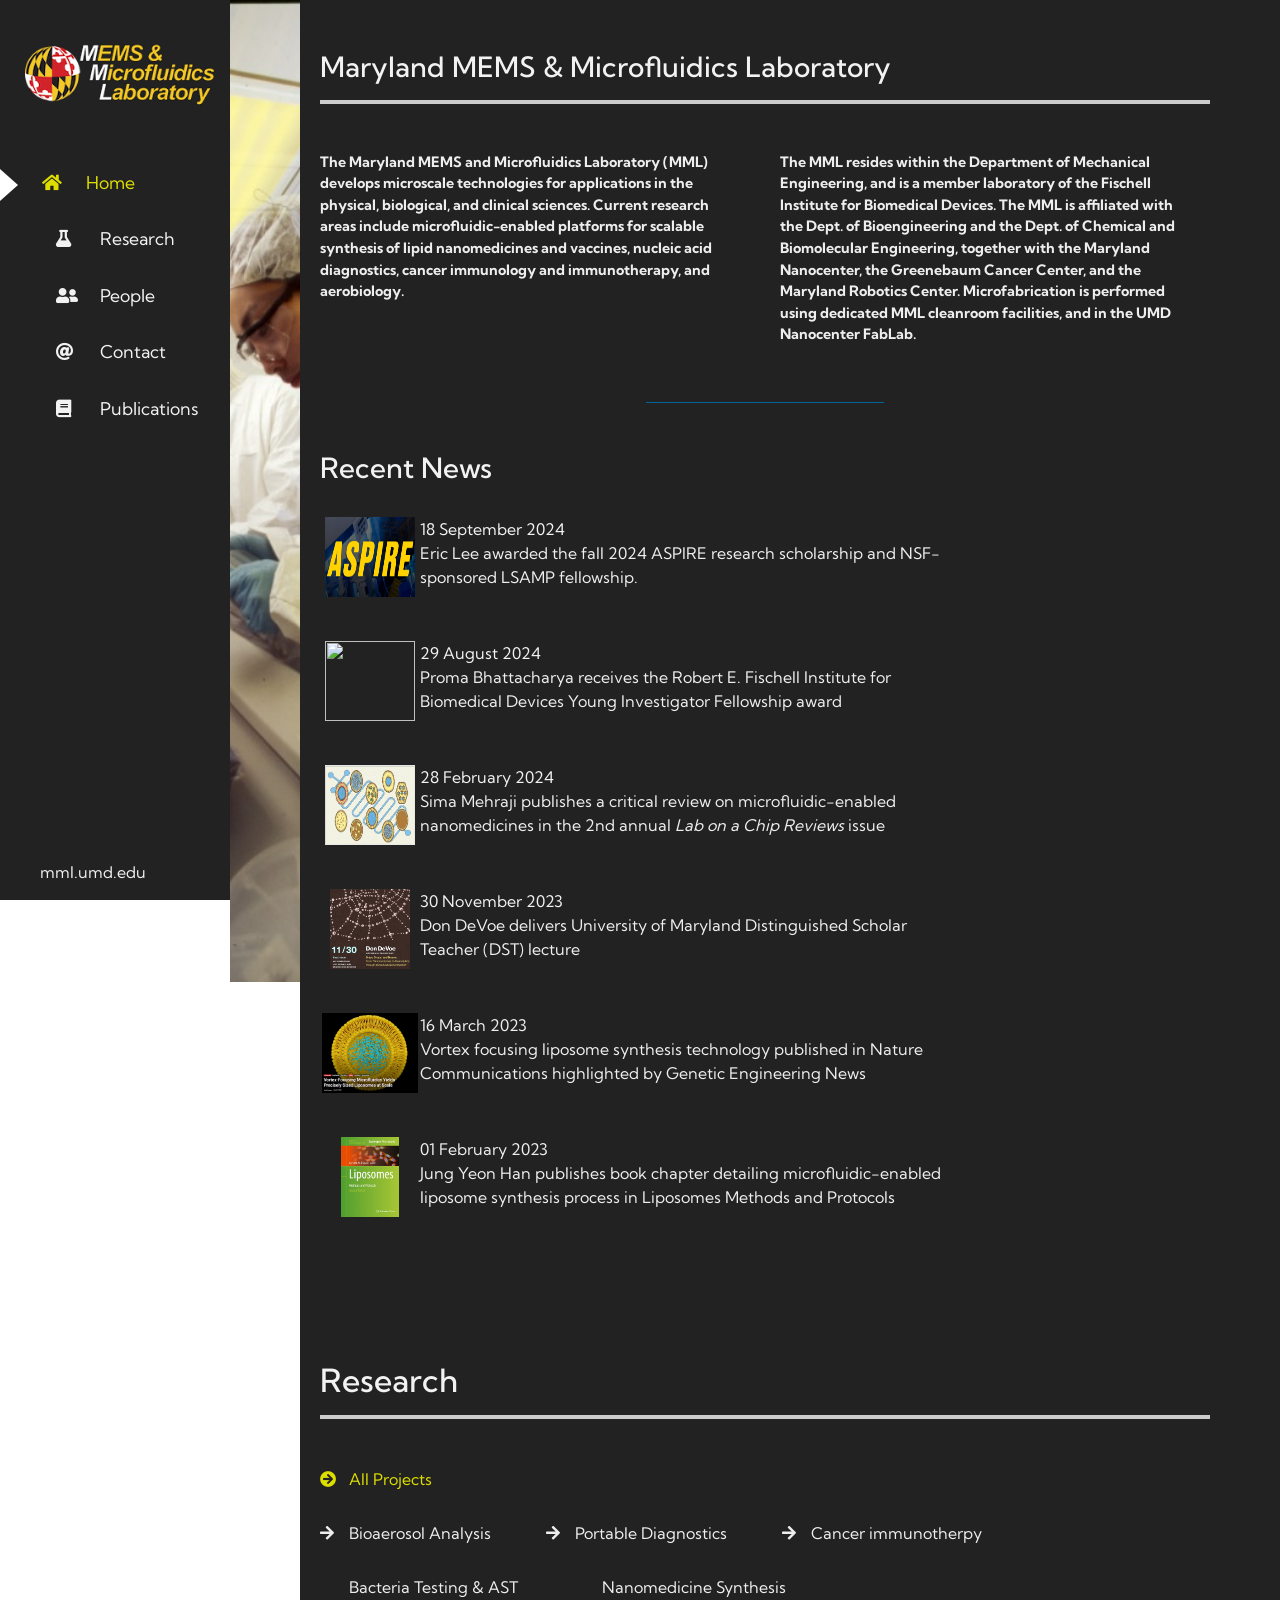
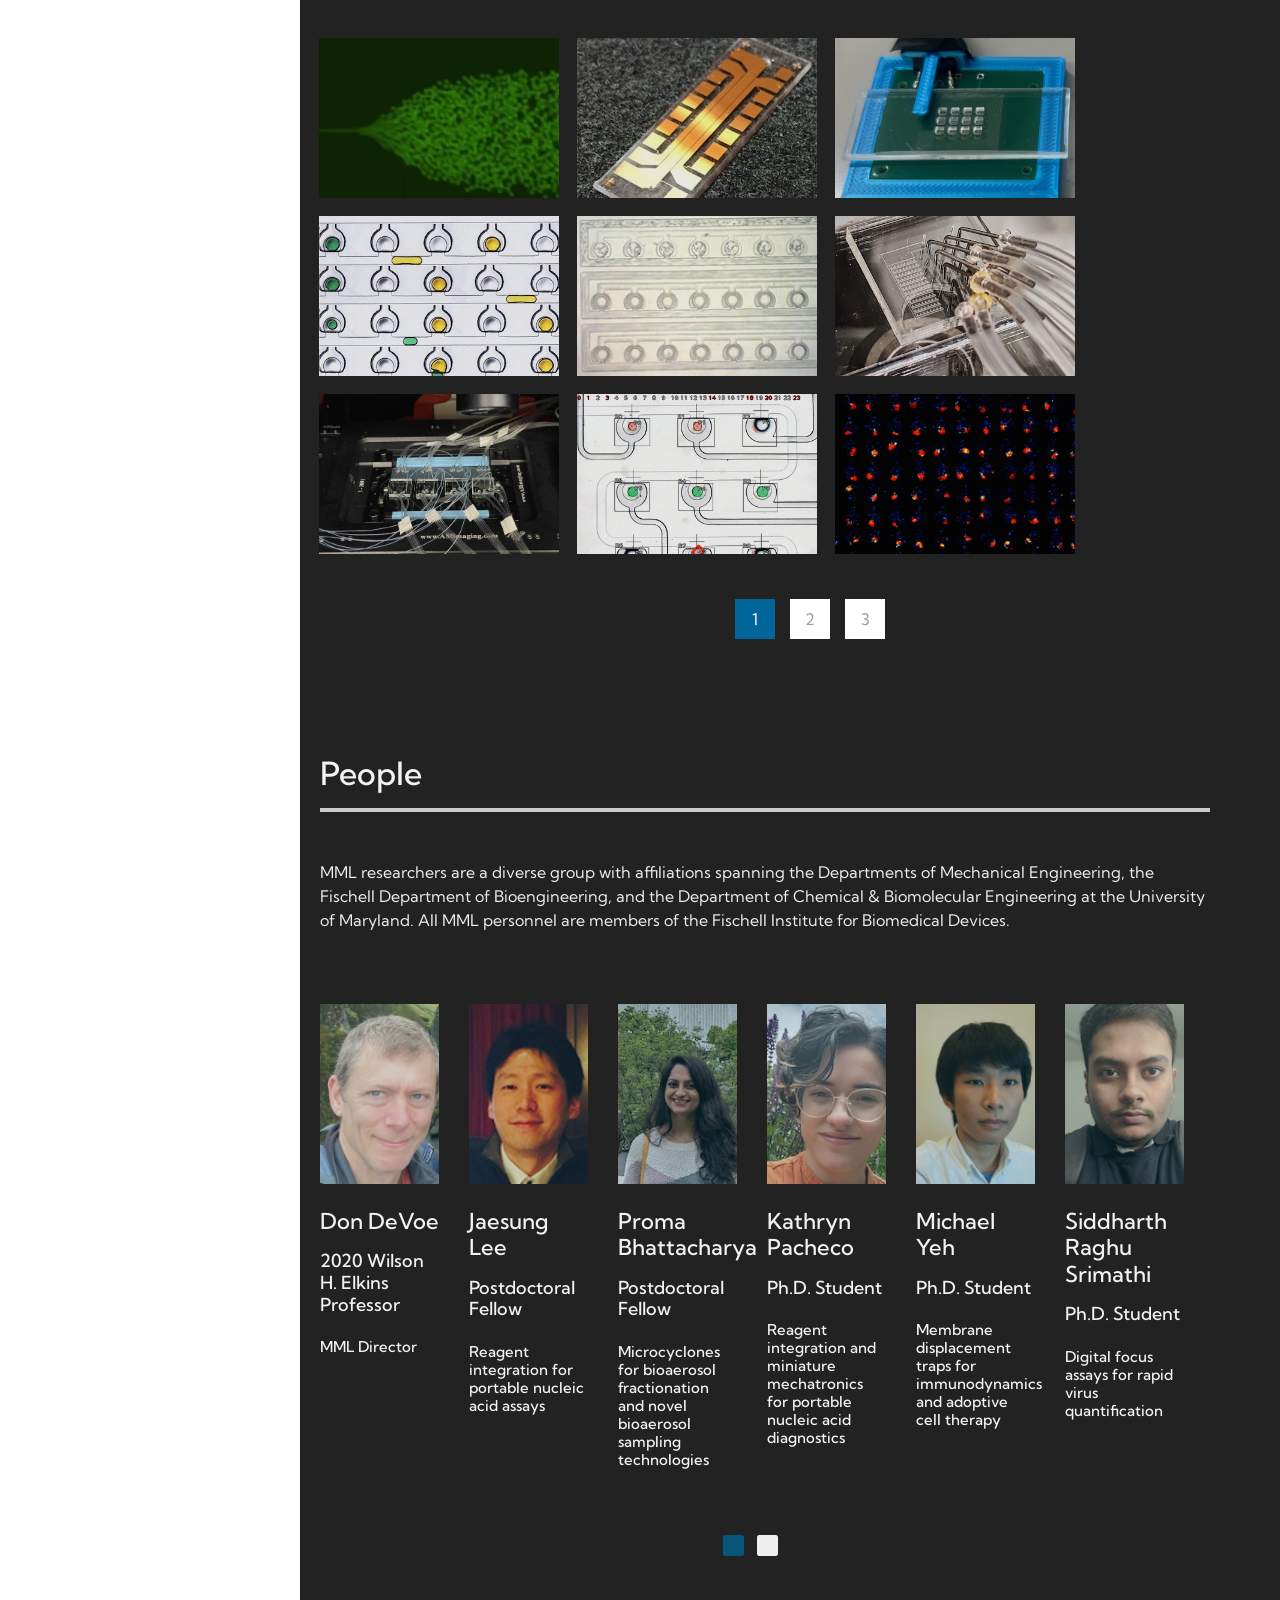
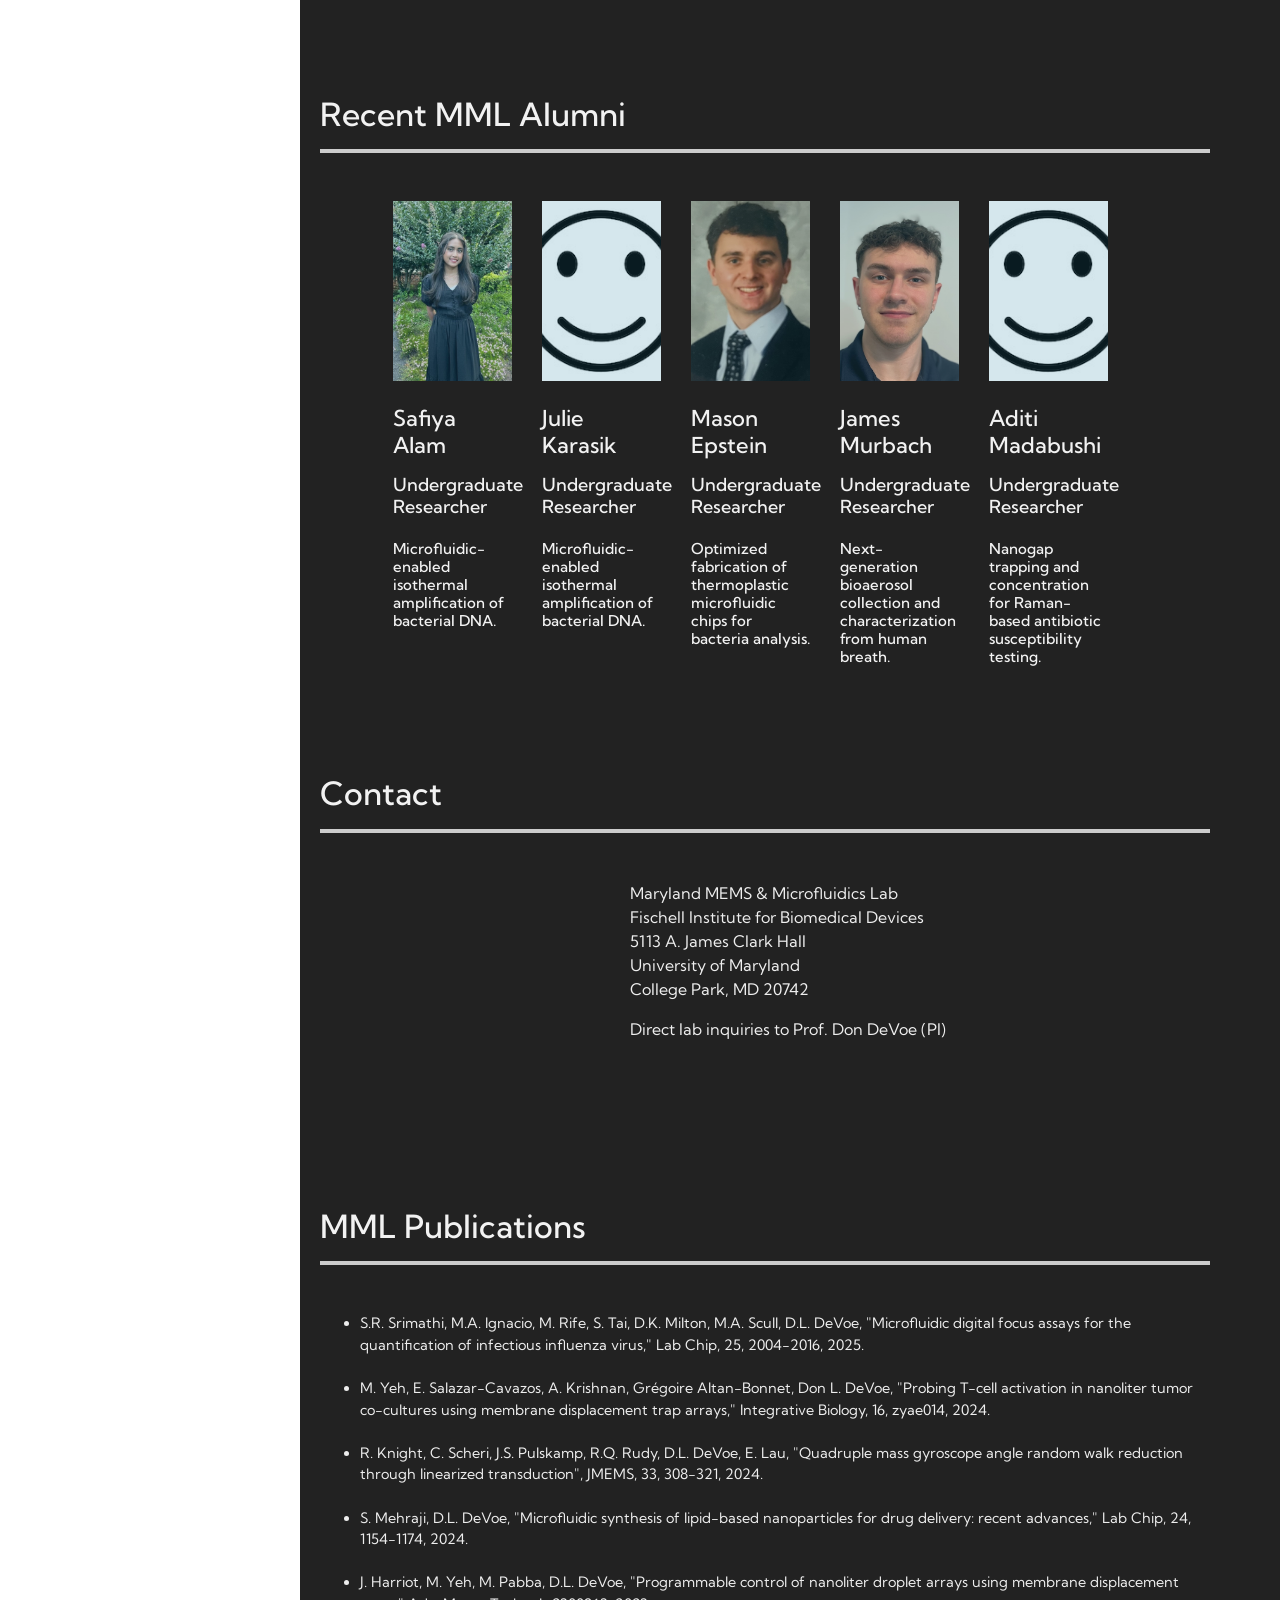
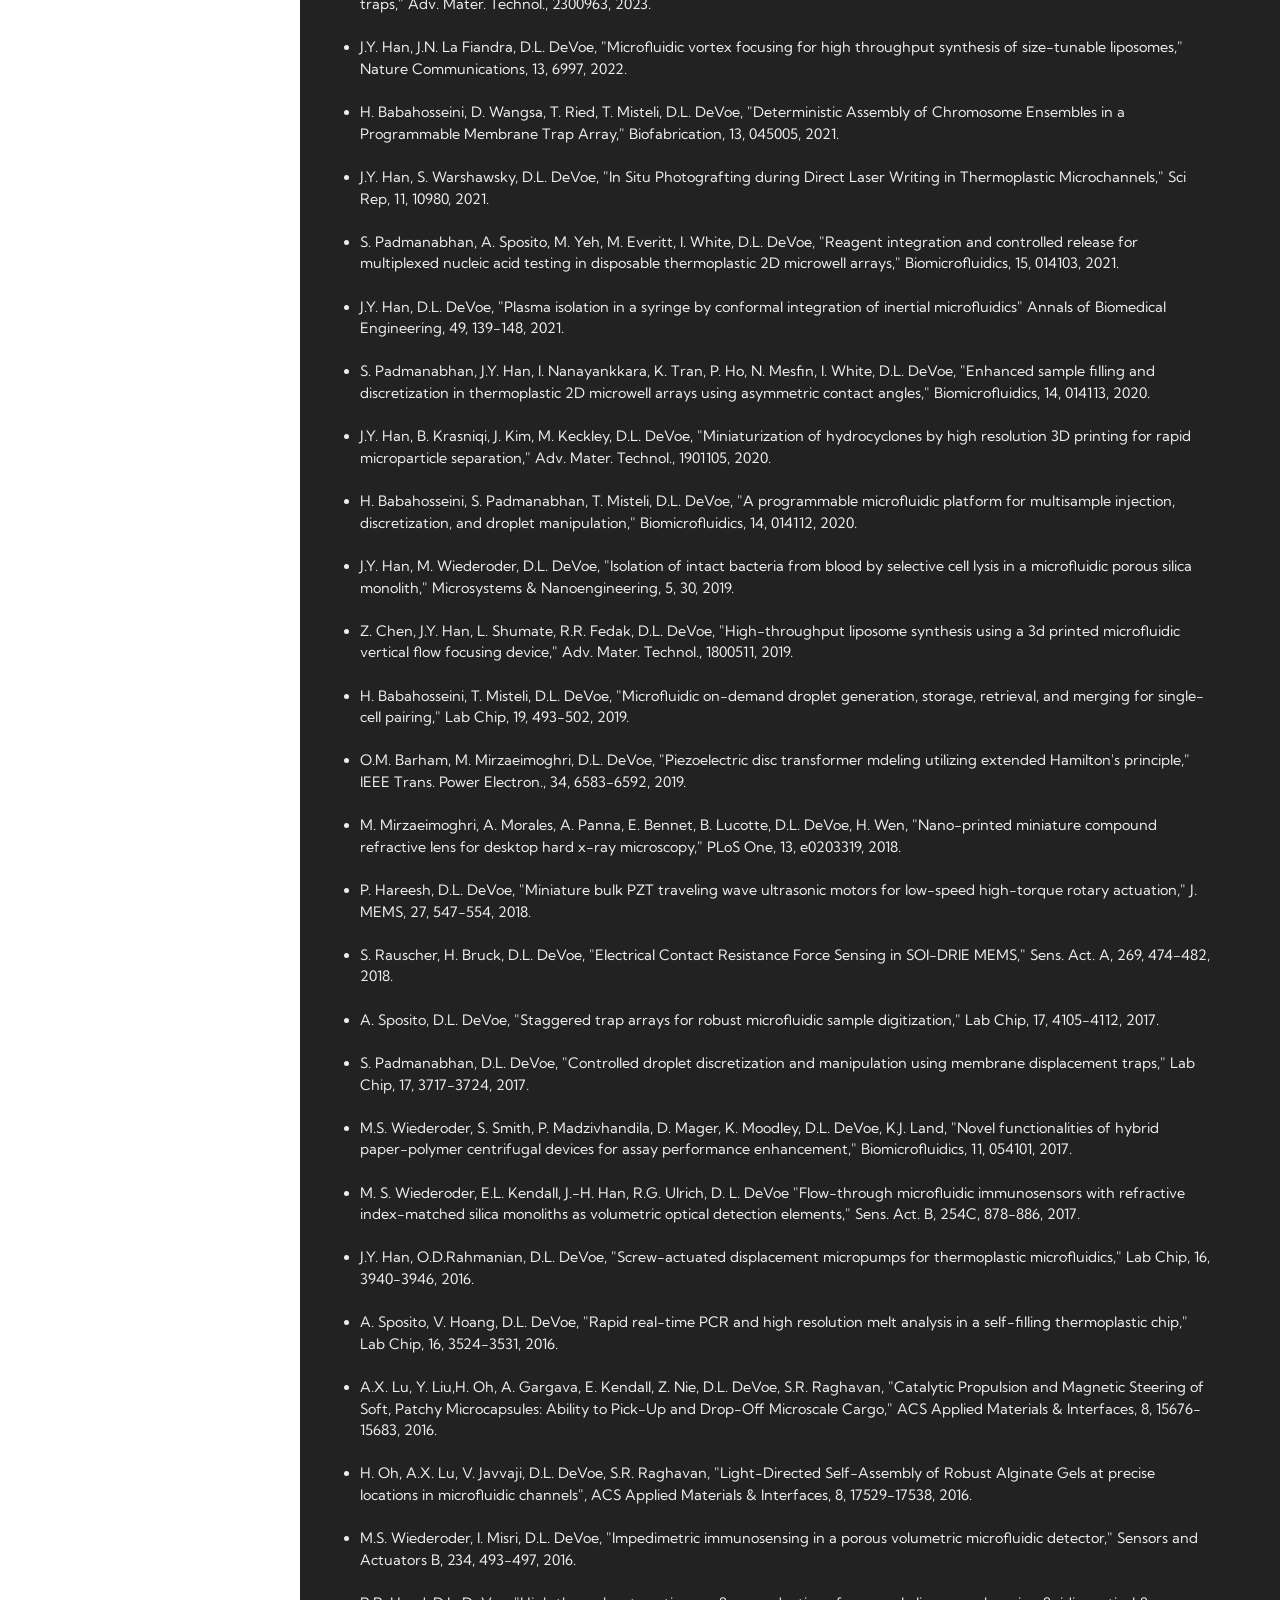
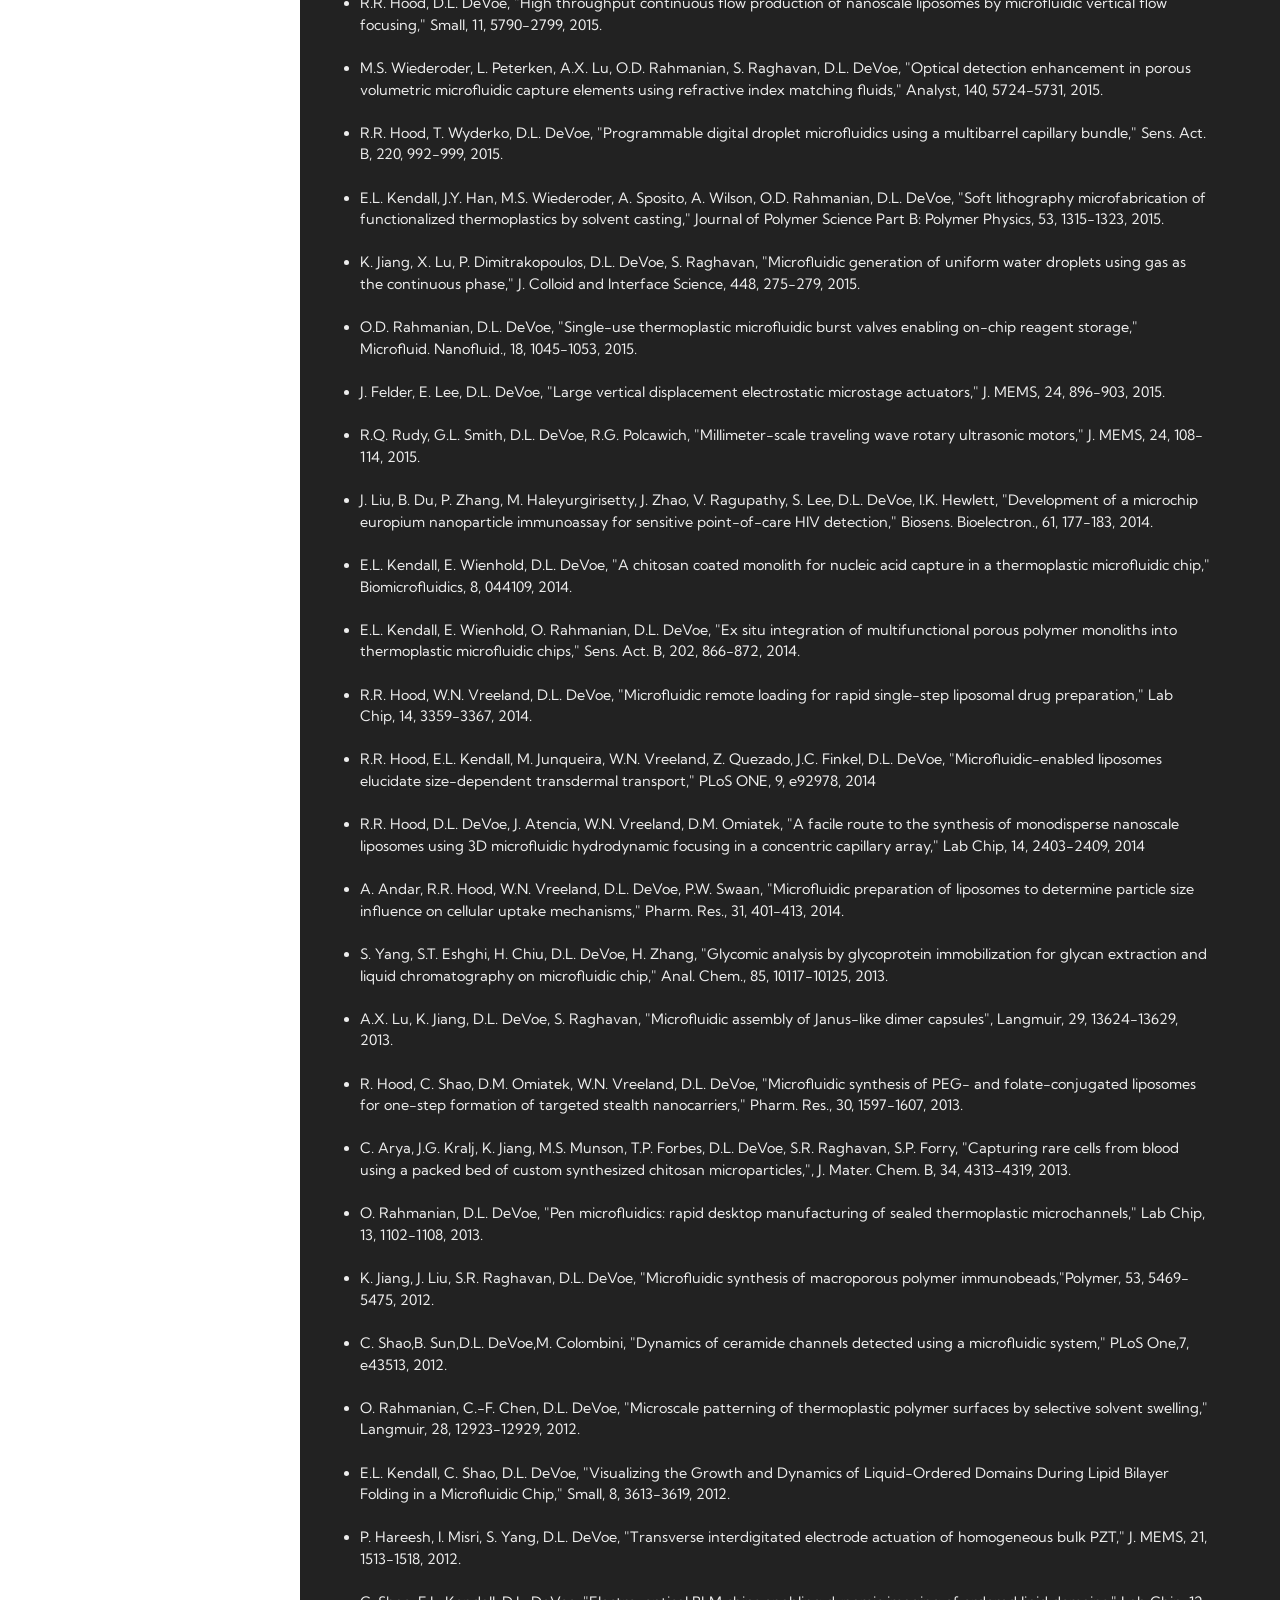
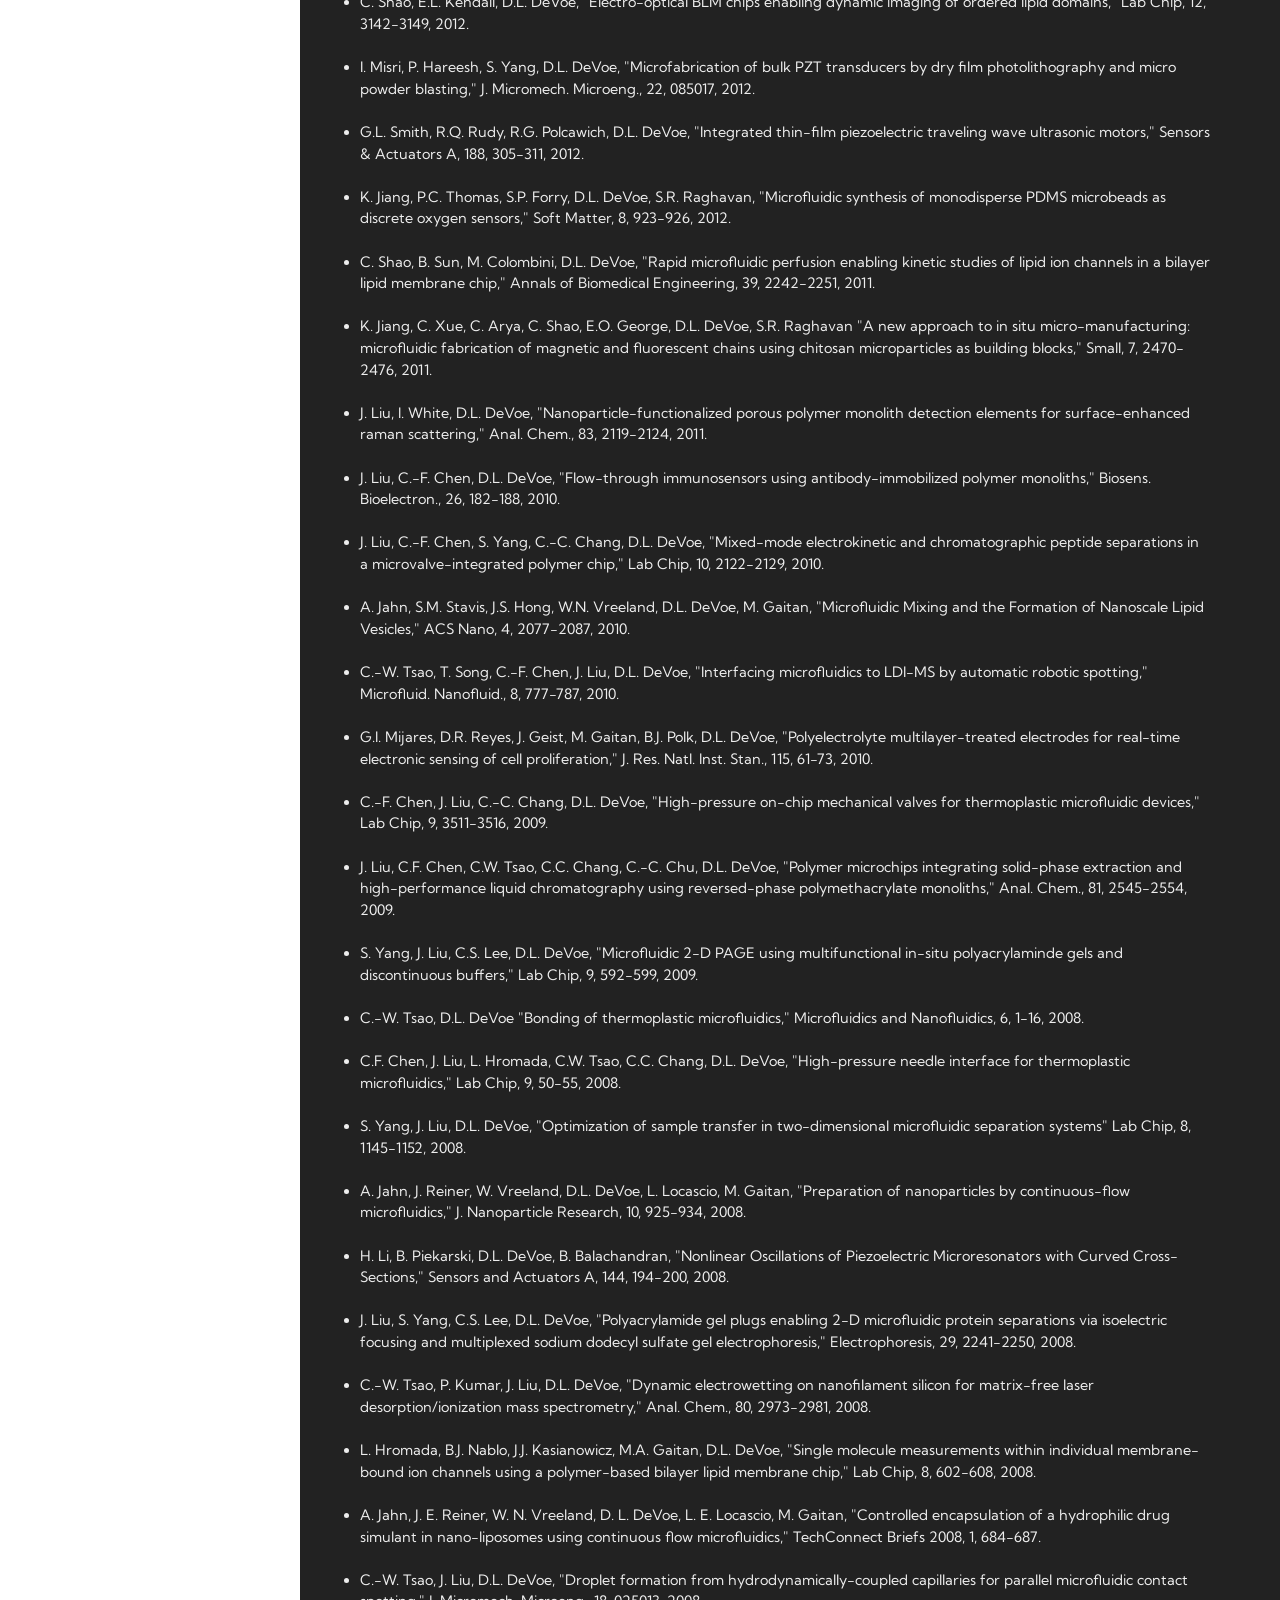
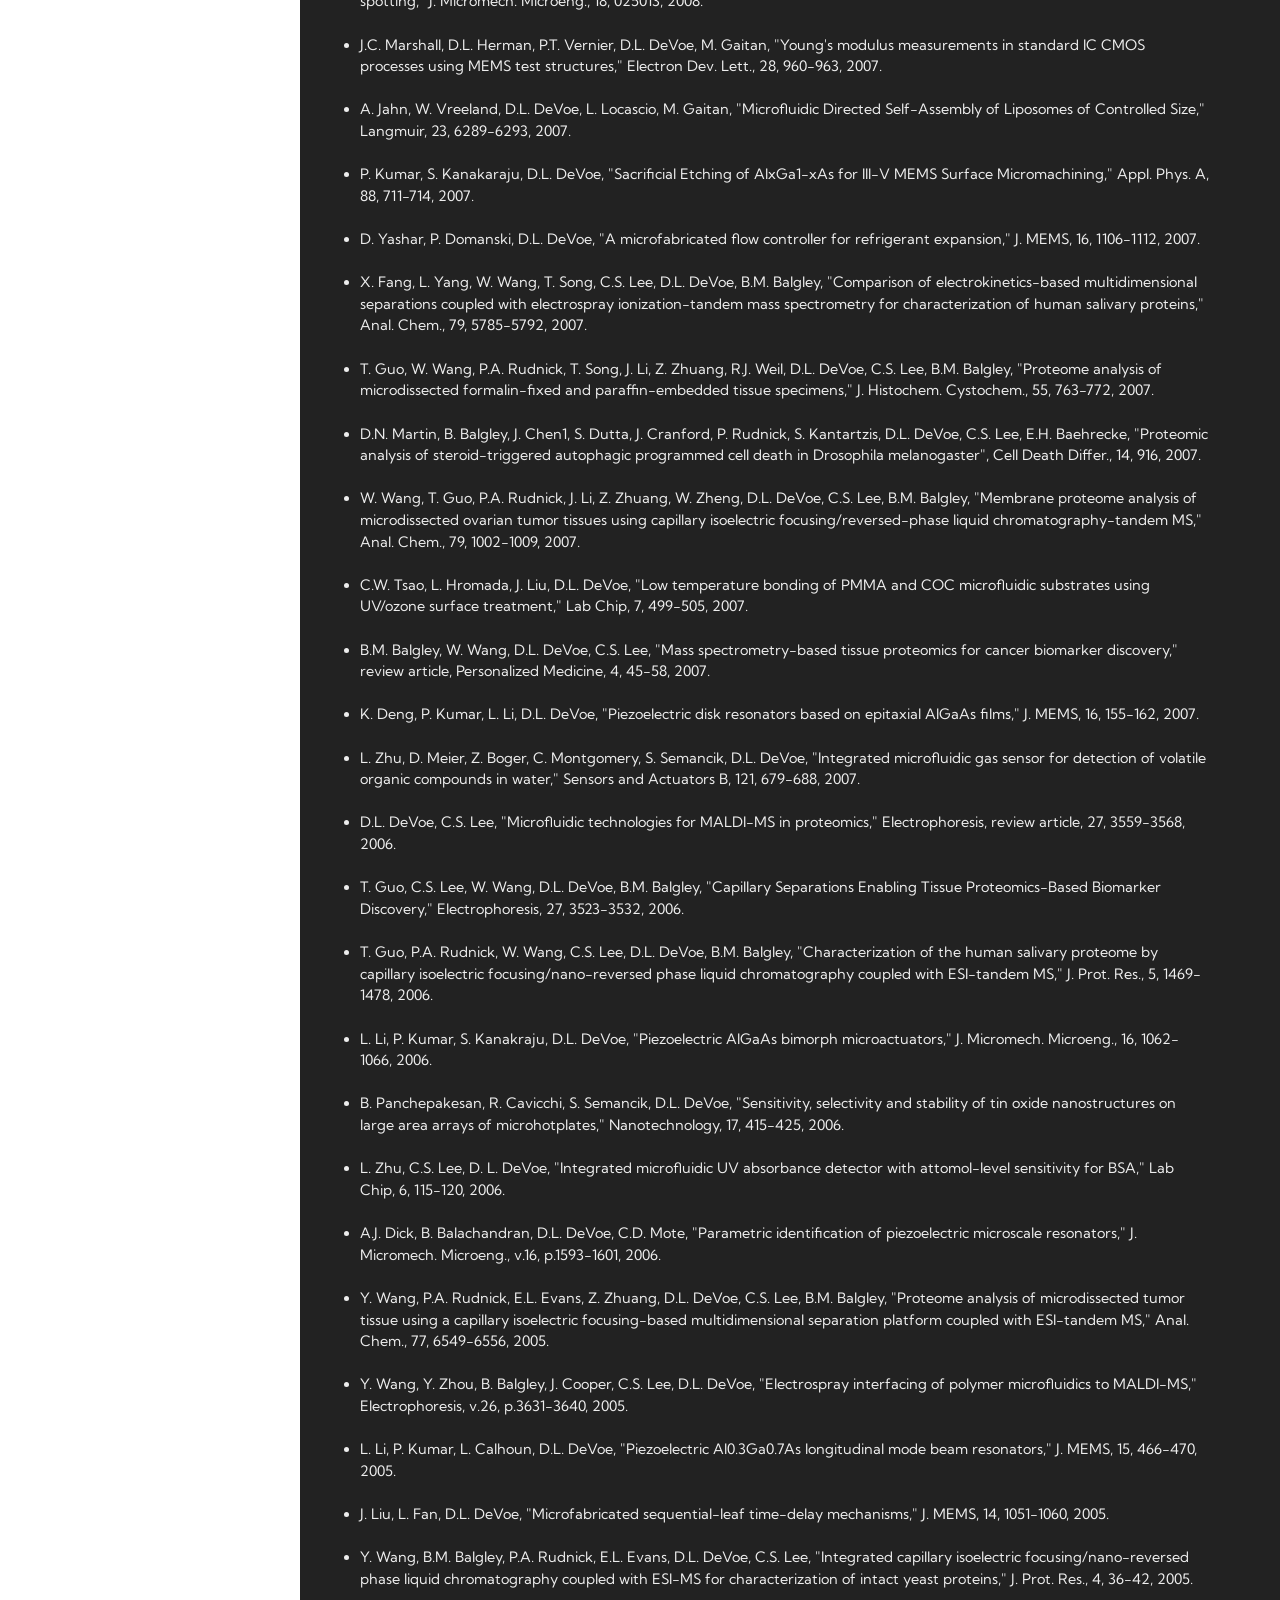
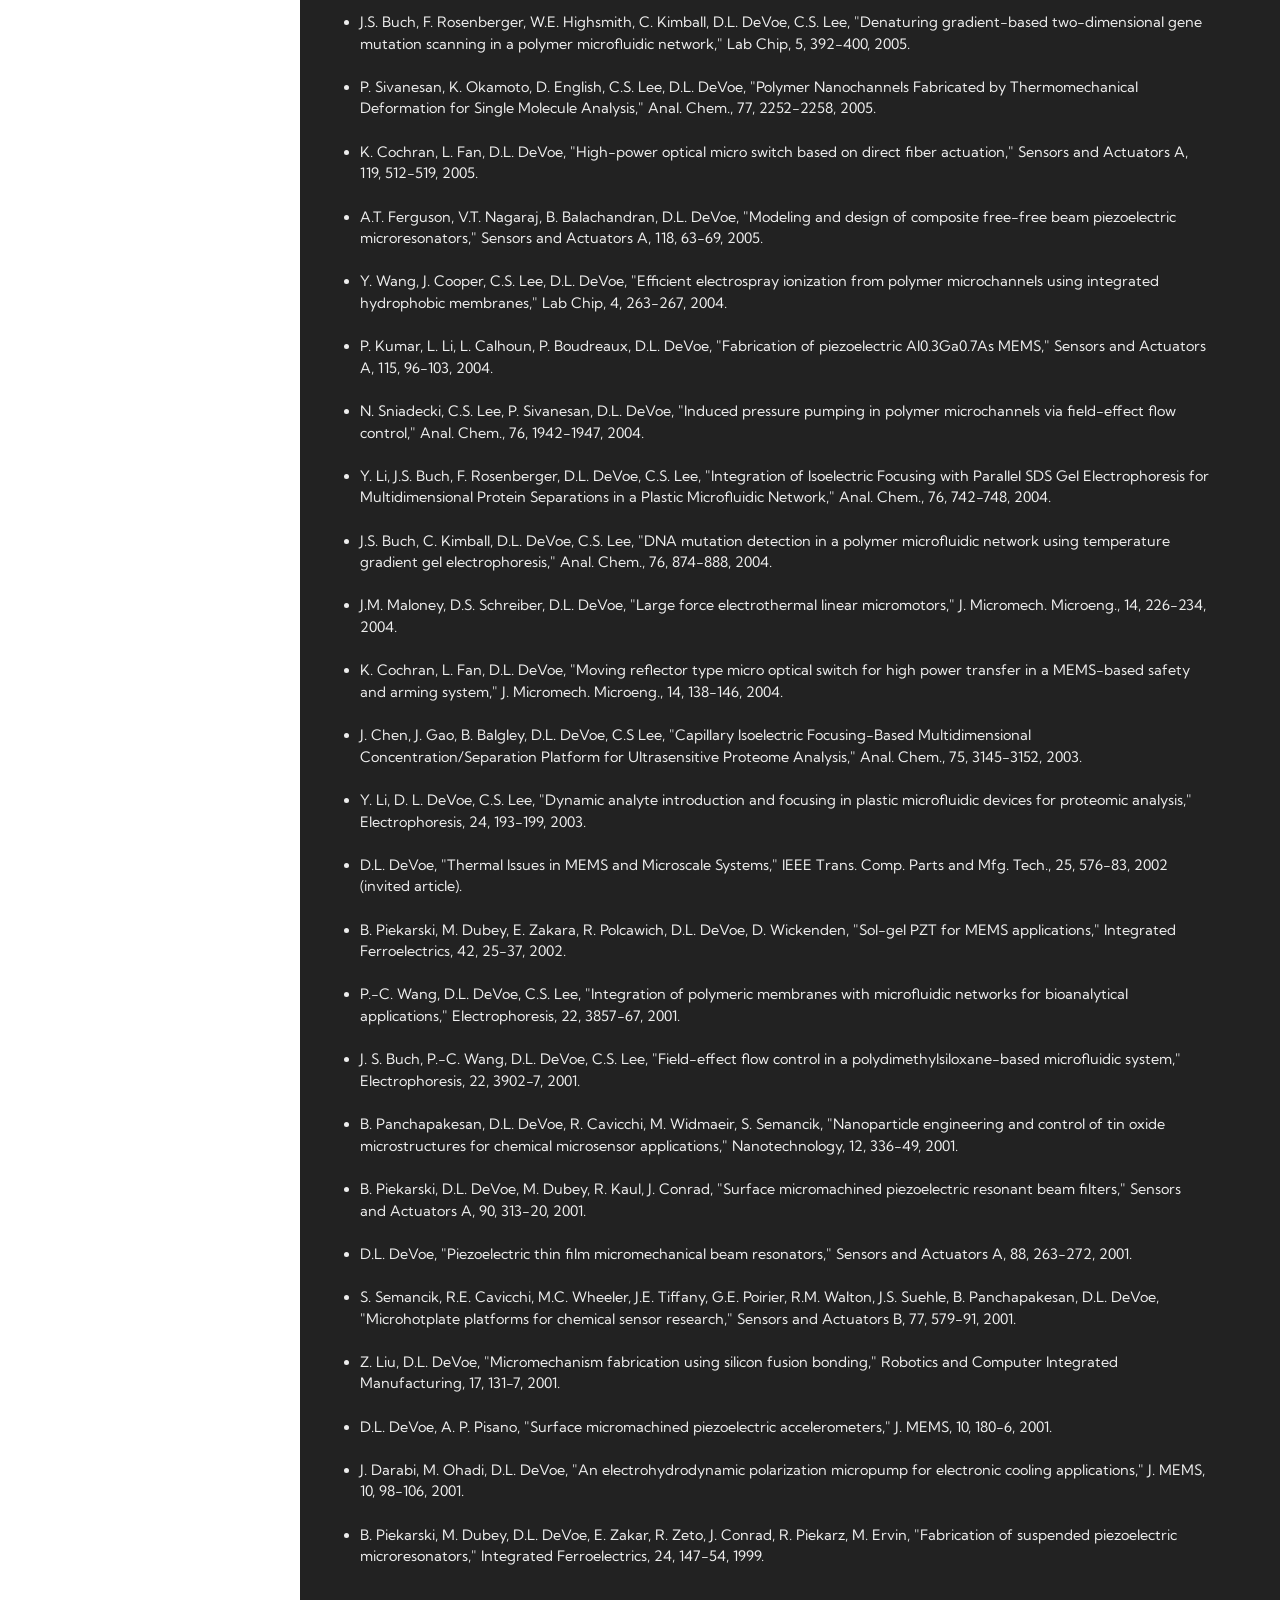
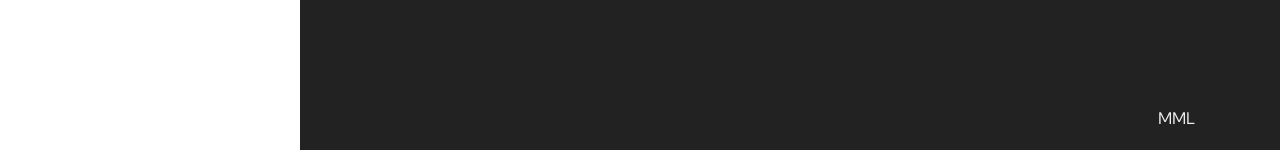
==== index.html @ a1553dad "Add files via upload" ====
<!DOCTYPE html>
<html lang="en">
<head>
  <meta charset="UTF-8">
  <meta name="viewport" content="width=device-width, initial-scale=1.0">
  <title>Maryland MEMS & Microfluidics Lab</title>
  <link href="https://fonts.googleapis.com/css2?family=Kumbh+Sans&display=swap" rel="stylesheet"> <!-- https://fonts.google.com/specimen/Kumbh+Sans -->
  <link rel="stylesheet" href="fontawesome/css/all.min.css">  <!-- https://fontawesome.com/-->  
  <link rel="stylesheet" href="css/magnific-popup.css">     <!-- https://dimsemenov.com/plugins/magnific-popup/ -->
  <link rel="stylesheet" href="css/bootstrap.min.css">    <!-- https://getbootstrap.com/ -->
  <link rel="stylesheet" href="slick/slick.min.css">      <!-- https://kenwheeler.github.io/slick/ -->
  <link rel="stylesheet" href="slick/slick-theme.css">
  <link rel="stylesheet" href="css/templatemo-upright.css">

</head>

<body>  
  <div class="container-fluid">
    <div class="row">
      <!-- Leftside bar -->
      <div id="tm-sidebar" class="tm-sidebar"> 
        <nav class="tm-nav">
          <button class="navbar-toggler" type="button" aria-label="Toggle navigation">
            <li class="fas fa-bars"></i>
          </button>
          <div>
            <div class="tm-brand-box">
              <a href="index.html#home">
                <img src="./img/mml.png">
              </a>
            </div>        
            <ul id="tm-main-nav">
              <li class="nav-item">                
                <a href="#home" class="nav-link current">
                  <div class="triangle-right"></div>
                  <i class="fas fa-home nav-icon"></i>
                  Home
                </a>
              </li>
              <li class="nav-item">
                <a href="#research" class="nav-link">
                  <div class="triangle-right"></div>
                  <i class="fas fa-flask nav-icon"></i>
                  Research
                </a>
              </li>
              <li class="nav-item">
                <a href="#people" class="nav-link">
                  <div class="triangle-right"></div>
                  <i class="fas fa-user-friends nav-icon"></i>
                  People
                </a>
              </li>
              <li class="nav-item">
                <a href="#contact" class="nav-link">
                  <div class="triangle-right"></div>
                  <i class="fas fa-at nav-icon"></i>
                  Contact
                </a>
              </li>              <li class="nav-item">
                <a href="#papers" class="nav-link">
                  <div class="triangle-right"></div>
                  <i class="fas fa-book nav-icon"></i>
                  Publications
                </a>
              </li>
            </ul>
          </div>
          <footer class="mb-3 tm-mt-100">
            <a href="http://mml.umd.edu" target="_parent" rel="sponsored">mml.umd.edu</a>
          </footer>
        </nav>
      </div>
      

      <div class="tm-main">

        <!-- HOME -->
        <div class="tm-section-wrap">
          <div class="tm-parallax" data-parallax="scroll" data-image-src="img/parallax/cleanroom.jpg"></div> 
          <section id="home" class="tm-section">

          <div class="brand-box-right-toggler">
            <img src="./img/mml.png">
          </div>

          <h3 class="brand-text-right-toggler tm-text-primary">
Maryland MEMS & Microfluidics Laboratory
			     </h3>
            <hr class="mb-5">
            <div class="row">
              <div class="col-lg-6 tm-col-home mb-4">
                <div class="tm-text-container">


<div id="main-image"></div>

<p class="text-bold">
The Maryland MEMS and Microfluidics Laboratory (MML) develops microscale technologies for applications in the physical, biological, and clinical sciences. Current research areas include microfluidic-enabled platforms for scalable synthesis of lipid nanomedicines and vaccines, nucleic acid diagnostics, cancer immunology and immunotherapy, and aerobiology.
</p>

                </div>                
              </div>

              <div class="col-lg-6 tm-col-home mb-4">
                <div class="tm-text-container">
<p class="text-bold">
The MML resides within the
<a href="http://www.enme.umd.edu/">Department of Mechanical Engineering</a>,
and is a member laboratory of the
<a href="http://fischellinstitute.umd.edu">
Fischell Institute for Biomedical Devices</a>.
The MML is affiliated with the
<a href="http://www.bioe.umd.edu">Dept. of Bioengineering</a>
and the
<a href="http://www.ench.umd.edu/">
Dept. of Chemical and Biomolecular Engineering</a>,
together with the
<a href="http://www.nanocenter.umd.edu/">
Maryland Nanocenter</a>,
the <a href="http://www.umgcc.org/">Greenebaum Cancer Center</a>,
and the <a href="http://robotics.umd.edu/">Maryland Robotics Center</a>. Microfabrication is performed using dedicated MML cleanroom facilities, and in the 
<a href="http://www.nanocenter.umd.edu/labs/FabLab/">UMD Nanocenter FabLab</a>.
</p>
                </div>
              </div>
            </div>

            <hr class="tm-hr-short mb-5">

            <h3 class="tm-text-primary">
            Recent News
            </h3>
            <br>
            <div class="row tm-row-home">              

              <div class="tm-col-home tm-col-home-l">


                <div class="media mb-4">
                  <div class="news-image">
                    <img src="./img/news/aspire.png" width=90px>
                  </div>
                  <div class="media-body">
                    <a href="https://fischellinstitute.umd.edu/news/story/robert-e-fischell-institute-for-biomedical-devices-invests-200k-in-the-future-of-biomedical-devices" class="d-block mb-2 tm-text-primary tm-post-link">
                      18 September 2024 
                      <p>
                        Eric Lee awarded the fall 2024 ASPIRE research scholarship and NSF-sponsored LSAMP fellowship.
                      </p>
                    </a>
                  </div>                 
                </div>

                <div class="media mb-4">
                  <div class="news-image">
                    <img src="https://mnemosyne.umd.edu/tomcat/newsengine/articleImg/article16215.large.png" width=90px>
                  </div>
                  <div class="media-body">
                    <a href="https://fischellinstitute.umd.edu/news/story/robert-e-fischell-institute-for-biomedical-devices-invests-200k-in-the-future-of-biomedical-devices" class="d-block mb-2 tm-text-primary tm-post-link">
                      29 August 2024 
                      <p>
                        Proma Bhattacharya receives the Robert E. Fischell Institute for Biomedical Devices Young Investigator Fellowship award
                      </p>
                    </a>
                  </div>                 
                </div>

                <div class="media mb-4">
                  <div class="news-image">
                    <img src="./img/news/LoC2024.gif" width=90px>
                  </div>
                  <div class="media-body">
                    <a href="https://pubs.rsc.org/en/content/articlelanding/2024/lc/d3lc00821e" class="d-block mb-2 tm-text-primary tm-post-link">

                      28 February 2024 
                      <p>
                        Sima Mehraji publishes a critical review on microfluidic-enabled nanomedicines in the 2nd annual <i>Lab on a Chip Reviews</i> issue
                      </p>
                    </a>
                  </div>                 
                </div>

                <div class="media mb-4">
                  <div class="news-image">
                    <img src="./img/news/2023_dst_600x600.png" height=60px>
                  </div>
                  <div class="media-body">
                    <a href="https://eng.umd.edu/news/story/hu-ulukus-devoe-recognized-with-umd-distinguished-honors" class="d-block mb-2 tm-text-primary tm-post-link">
                      30 November 2023 
                      <p>
                        Don DeVoe delivers University of Maryland Distinguished Scholar Teacher (DST) lecture
                      </p>
                    </a>
                  </div>                 
                </div>

                <div class="media mb-4">
                  <div class="news-image">
                    <img src="./img/news/2023_genengnews.png" height=60px>
                  </div>
                  <div class="media-body">
                    <a href="https://www.genengnews.com/topics/bioprocessing/vortex-focusing-microfluidics-yields-precisely-sized-liposomes-at-scale/">
                      16 March 2023
                      <p>
                        Vortex focusing liposome synthesis technology published in Nature Communications highlighted by Genetic Engineering News
                      </p>
                    </a>
                  </div>                  
                </div>

                <div class="media mb-4">
                  <div class="news-image">
                    <img src="./img/news/2023_liposomes_methods.png" height=60px>
                  </div>
                  <div class="media-body">
                    01 February 2023
                    <p>
                      Jung Yeon Han publishes book chapter detailing microfluidic-enabled liposome synthesis process in Liposomes Methods and Protocols
                    </p>
                  </div> 
                </div>

              </div>
            </div>
          </section>
        </div>


        <!-- RESEARCH -->
        <div class="tm-section-wrap">
          <div class="tm-parallax" data-parallax="scroll" data-image-src="img/parallax/silicon-wafer2.jpg"></div> 
          <section id="research" class="tm-section">
            <h2 class="tm-text-primary">Research</h2>
            <hr class="mb-5">

            <ul class="tm-gallery-links">

              <li>
                <a href="javascript:void(0);" class="active tm-gallery-link" data-filter="*" 
                   data-description="">
                  <i class="fas fa-arrow-circle-right tm-gallery-link-icon"></i>
                  All Projects
                </a>
              </li>

            </ul>
            <ul class="tm-gallery-links">

              <li>
                <a href="javascript:void(0);" class="tm-gallery-link" data-filter="bioaerosols" 
                   data-description="MML researchers are developing new microfluidic technologies to collect, fractionate, and analyze bioaerosols and airborne virus to better understand and mitigate the spread of disease. Technologies under development include microscale cyclones for high-resolution aerosol separations, digital focus assays for rapid evaluation of infective virus, hydrogels for improved virus collection, and personal sampling platforms for bioaerosol collection from exhaled breath.">
                  <i class="fas fa-arrow-right tm-gallery-link-icon"></i>
                  Bioaerosol Analysis
                </a>
              </li>

              <li>
                <a href="javascript:void(0);" class="tm-gallery-link" data-filter="diagnostics"
                   data-description="Low-cost portable molecular diagnostics for point-of-care and near-patient settings are being realized in the MML by leveraging thermoplastic microfluidic chip fabrication, novel approaches to on-chip reagent integration, and miniature mechatronic platform development enabling highly integrated nucleic acid assays utilizing polymerase chain reaction (PCR) and loop-mediated isothermal amplication (LAMP).">
                  <i class="fas fa-arrow-right tm-gallery-link-icon"></i>
                  Portable Diagnostics
                </a>
              </li>

              <li>
                <a href="javascript:void(0);" class="tm-gallery-link" data-filter="immunodynamics"
                   data-description="In vitro cell culture platforms capable of capturing and discretizating small numbers of immune cells and tumor cells, down to the single pair level, are enabling new studies of cytokine feedback dynamics and immune response, and improving the isolation of high-performing T cells from clinical samples for next-generation immunotherapies employing adoptive cell transfer.">
                  <i class="fas fa-arrow-right tm-gallery-link-icon"></i>
                   Cancer immunotherpy
                </a>
              </li>

              <li>
                <a href="javascript:void(0);" class="tm-gallery-link" data-filter="bacteria"
                   data-description="Combining nanofluidics and vibrational spectroscopy, disposable silicon chips capable of rapidly identifying bacteria and evaluating their susceptibility to antibiotics are being developed to enhance clinical decision-making and reduce the spread of antibiotic resistant organisms. Nanofluidic silicon chips capable of trapping individual bacteria at precicely-known locations, thereby enabling efficient and sensitive confocal Raman imaging, are being integrated with silica monoliths enabling effecive sample preparation directly from whole blood and other complex sample matrixes.">
                  <i class="far fa-arrow-right tm-gallery-link-icon"></i>
                  Bacteria Testing & AST
                </a>
              </li>

              <li>
                <a href="javascript:void(0);" class="tm-gallery-link" data-filter="nanomed"
                   data-description="Microfluidic technologies are revolutionizing nanomedicine synthesis by harnessing controlling diffusive and advective transport within microfabricated flow cells, enabling unique capabilities for nanoparticle synthesis with precise and tunable control over particle properties. MML researchers are developing microfluidic-enabled continuous-flow platforms for scalable lipid nanoparticle (LNP) production, drug encapsulation, purification, and concentration.">
                  <i class="far fa-arrow-right tm-gallery-link-icon"></i>
                  Nanomedicine Synthesis
                </a>
              </li>

            </ul>

            <div class="research-area" id="research-area"></div>

            <div class="tm-gallery">

<!-- Bioaerosols-->

              <figure class="effect-honey tm-gallery-item bioaerosols">
                <img src="img/research/droplet_gen.gif" alt="Image"/>
                <figcaption>
                  <h2><i>Synthetic bioaerosol generation </i></h2>
                  <a href="img/research/droplet_gen.gif"></a>						
                </figcaption>			
              </figure>

<!-- Diagnostics-->

              <figure class="effect-honey tm-gallery-item diagnostics">
                <img src="img/research/pcr_chip.jpg" alt="Image"/>
                <figcaption>
                  <h2><i>Thermoplastic PCR chip with integrated temperature control</i></h2>
                  <a href="img/research/pcr_chip.jpg"></a>           
                </figcaption>       
              </figure>  

              <figure class="effect-honey tm-gallery-item diagnostics">
                <img src="img/research/thermal_control.png" alt="Image"/>
                <figcaption>
                  <h2><i>Compact thermocycler for portable nucleic acid amplification</i></h2>
                  <a href="img/research/thermal_control.png"></a>           
                </figcaption>       
              </figure>  

<!-- Immunodynamics-->

              <figure class="effect-honey tm-gallery-item immunodynamics">
                <img src="img/research/mdt.jpg" alt="Image"/>
                <figcaption>
                  <h2><i>Membrane displacement trap chip</i></h2>
                  <a href="img/research/mdt.jpg"></a> 
                </figcaption>     
              </figure>  

              <figure class="effect-honey tm-gallery-item immunodynamics">
                <img src="img/research/cell_loading.gif" alt="Image"/>
                <figcaption>
                  <h2><i>T cell loading into an MDT array</i></h2>
                  <a href="img/research/cell_loading.gif"></a> 
                </figcaption>     
              </figure>  

              <figure class="effect-honey tm-gallery-item immunodynamics">
                <img src="img/research/trap_chip.jpg" alt="Image"/>
                <figcaption>
                  <h2><i>Membrane displacement trap chip in operation</i></h2>
                  <a href="img/research/trap_chip.jpg"></a>           
                </figcaption>       
              </figure>   

              <figure class="effect-honey tm-gallery-item immunodynamics">
                <img src="img/research/4-chips.jpg" alt="Image"/>
                <figcaption>
                  <h2><i>T cell / tumor cell co-culture chips</i></h2>
                  <a href="img/research/4-chips.jpg"></a>           
                </figcaption>       
              </figure>   

              <figure class="effect-honey tm-gallery-item immunodynamics">
                <img src="img/research/vision_system_droplets.gif" alt="Image"/>
                <figcaption>
                  <h2><i>Vision system control for droplet manipulation</i></h2>
                  <a href="img/research/vision_system_droplets.gif"></a>           
                </figcaption>       
              </figure>  

              <figure class="effect-honey tm-gallery-item immunodynamics">
                <img src="img/research/colocation.gif" alt="Image"/>
                <figcaption>
                  <h2><i>Tumor / T cell colocation dynamics</i></h2>
                  <a href="img/research/colocation.gif"></a> 
                </figcaption>     
              </figure>  

<!-- Nanomed-->

              <figure class="effect-honey tm-gallery-item nanomed">
                <img src="img/research/vortex_chip.png" alt="Image"/>
                <figcaption>
                  <h2><i>Microfluidic vortex focusing element for monodisperse liposome formation</i></h2>
                  <a href="img/research/vortex_chip.png"></a>
                </figcaption>       
              </figure>  

              <figure class="effect-honey tm-gallery-item nanomed">
                <img src="img/research/focusing_zone.png" alt="Image"/>
                <figcaption>
                  <h2><i>Flow focusing zone in a 3D printed chip for high throughput liposome synthesis</i></h2>
                  <a href="img/research/focusing_zone.png"></a>
                </figcaption>       
              </figure>  

              <figure class="effect-honey tm-gallery-item nanomed">
                <img src="img/research/flow_focusing_chip.png" alt="Image"/>
                <figcaption>
                  <h2><i>3D printed hydrodynamic flow focusing chip</i></h2>
                  <a href="img/research/flow_focusing_chip.png"></a>
                </figcaption>       
              </figure>  

              <figure class="effect-honey tm-gallery-item nanomed">
                <img src="img/research/focusing.png" alt="Image"/>
                <figcaption>
                  <h2><i>Controlling the diffusion length scale for precise nanoparticle size control</i></h2>
                  <a href="img/research/focusing.png"></a>
                </figcaption>       
              </figure>  

              <figure class="effect-honey tm-gallery-item nanomed">
                <img src="img/research/drug_loading_chip.png" alt="Image"/>
                <figcaption>
                  <h2><i>Integrated microfluidic chip combinine liposome formation and counterflow microdialysis for active drug loading</i></h2>
                  <a href="img/research/drug_loading_chip.png"></a>
                </figcaption>       
              </figure>  

              <figure class="effect-honey tm-gallery-item nanomed">
                <img src="img/research/vortex_focusing.png" alt="Image"/>
                <figcaption>
                  <h2><i>Microfluidic vortex focusing combines diffusive and convective mixing for precise LNP size control at high throughput</i></h2>
                  <a href="img/research/vortex_focusing.png"></a>
                </figcaption>       
              </figure>  

<!-- Bacteria Analysis-->

              <figure class="effect-honey tm-gallery-item bacteria">
                <img src="img/research/nanogap_chip.png" alt="Image"/>
                <figcaption>
                  <h2><i>Nanogap trap chip for bacteria isolation</i></h2>
                  <a href="img/research/nanogap_chip.png"></a>
                </figcaption>       
              </figure>  

              <figure class="effect-honey tm-gallery-item bacteria">
                <img src="img/research/nanogap_chip_tip.png" alt="Image"/>
                <figcaption>
                  <h2><i>Focusing tip of an individual nanogap trap for bacteria isolation</i></h2>
                  <a href="img/research/nanogap_chip_tip.png"></a>
                </figcaption>       
              </figure>  

              <figure class="effect-honey tm-gallery-item bacteria">
                <img src="img/research/monolith_cartridge.png" alt="Image"/>
                <figcaption>
                  <h2><i>Porous silica monolith cartridge enabling selective blood cell lysis and bacteria isolation</i></h2>
                  <a href="img/research/monolith_cartridge.png"></a>
                </figcaption>       
              </figure>  

              <figure class="effect-honey tm-gallery-item bacteria">
                <img src="img/research/monolith.png" alt="Image"/>
                <figcaption>
                  <h2><i>Microstructure of a porous silica monolith for bacteria isolation from whole blood</i></h2>
                  <a href="img/research/monolith.png"></a>
                </figcaption>       
              </figure>  

            </div>

          </section>
        </div>



        <!-- PEOPLE -->
        <div class="tm-section-wrap">
          <div class="tm-parallax" data-parallax="scroll" data-image-src="img/parallax/chip.jpg"></div>
          <section id="people" class="tm-section">
            <h2 class="tm-text-primary">People</h2>
            <hr class="mb-5">
            
            <div class="row tm-row-about">
                <p class="mb-4">
MML researchers are a diverse group with affiliations spanning the Departments of Mechanical Engineering, the Fischell Department of Bioengineering, and the Department of Chemical & Biomolecular Engineering at the University of Maryland. All MML personnel are members of the Fischell Institute for Biomedical Devices.
                </p>
            </div>

            <div class="mt-5">
              <div class="tm-carousel">
            
                <!-- See js/templatemo-script.js to adjust # of images at
                different screen sizes -->

                <div class="tm-carousel-item">
                  <figure class="effect-honey mb-4">
                    <img src="img/people/don_devoe.jpg">
                    <figcaption>
                      <ul class="tm-social">
                        <li><a href="https://www.linkedin.com/in/don-devoe-3832174/" class="tm-social-link"><i class="fab fa-linkedin"></i></a></li>
                        <li><a href="http://mml.umd.edu/ddev" class="tm-social-link"><i class="fa fa-user"></i></a></li>
                        <li><a href="https://orcid.org/0000-0002-7740-9993" class="tm-social-link"><i class="fab fa-orcid"></i></a></li>
                        <li><a href="https://scholar.google.com/citations?user=nhpsDcYAAAAJ" class="tm-social-link"><i class="fab fa-google"></i></a></li>
                      </ul>
                    </figcaption>
                  </figure>
                  <div class="tm-about-text">
                    <h3 class="mb-3 tm-text-primary tm-about-title">Don DeVoe</h3>
                    <h4 class="tm-text-secondary tm-about-subtitle1">2020 Wilson H. Elkins Professor</h4>
                    <h4 class="tm-text-secondary tm-about-subtitle2">MML Director</h4>
                  </div>
                </div>
                
                <div class="tm-carousel-item">
                  <figure class="effect-honey mb-4">
                    <img src="img/people/jae_sung_lee.jpg" alt="Featured Item">
                    <figcaption>
                      <ul class="tm-social">
                        <li><a href="https://linkedin.com" class="tm-social-link"><i class="fab fa-linkedin"></i></a></li>
                      </ul>
                    </figcaption>
                  </figure>
                  <div class="tm-about-text">
                    <h3 class="mb-3 tm-text-primary tm-about-title">Jaesung Lee</h3>
                    <h4 class="tm-text-secondary tm-about-subtitle1">Postdoctoral Fellow</h4>
                    <h4 class="tm-text-secondary tm-about-subtitle2">Reagent integration for portable nucleic acid assays</h4>
                  </div>
                </div>

                <div class="tm-carousel-item">
                  <figure class="effect-honey mb-4">
                    <img src="img/people/proma_bhattacharya.jpg" alt="Featured Item">
                    <figcaption>
                      <ul class="tm-social">
                        <li><a href="https://www.linkedin.com/in/proma-bhattacharya-909051116" class="tm-social-link"><i class="fab fa-linkedin"></i></a></li>
                        <li><a href="https://scholar.google.com/citations?user=C5CV9IcAAAAJ" class="tm-social-link"><i class="fab fa-google"></i></a></li>
                      </ul>
                    </figcaption>
                  </figure>
                  <div class="tm-about-text">
                    <h3 class="mb-3 tm-text-primary tm-about-title">Proma Bhattacharya</h3>
                    <h4 class="tm-text-secondary tm-about-subtitle1">Postdoctoral Fellow</h4>
                    <h4 class="tm-text-secondary tm-about-subtitle2">Microcyclones for bioaerosol fractionation and novel bioaerosol sampling technologies</h4>
                  </div>
                </div>

                <div class="tm-carousel-item">
                  <figure class="effect-honey mb-4">
                    <img src="img/people/kathryn_pacheco.jpg" alt="Featured Item">
                    <figcaption>
                      <ul class="tm-social">
                        <li><a href="https://linkedin.com" class="tm-social-link"><i class="fab fa-linkedin"></i></a></li>
                      </ul>
                    </figcaption>
                  </figure>
                  <div class="tm-about-text">
                    <h3 class="mb-3 tm-text-primary tm-about-title">Kathryn Pacheco</h3>
                    <h4 class="tm-text-secondary tm-about-subtitle1">Ph.D. Student</h4>
                    <h4 class="tm-text-secondary tm-about-subtitle2">Reagent integration and miniature mechatronics for portable nucleic acid diagnostics</h4>
                  </div>
                </div>
                
                <div class="tm-carousel-item">
                  <figure class="effect-honey mb-4">
                    <img src="img/people/michael_yeh.jpg">
                    <figcaption>
                      <ul class="tm-social">
                        <li><a href="https://linkedin.com" class="tm-social-link"><i class="fab fa-linkedin"></i></a></li>
                      </ul>
                    </figcaption>
                  </figure>
                  <div class="tm-about-text">
                    <h3 class="mb-3 tm-text-primary tm-about-title">Michael Yeh</h3>
                    <h4 class="tm-text-secondary tm-about-subtitle1">Ph.D. Student</h4>
                    <h4 class="tm-text-secondary tm-about-subtitle2">Membrane displacement traps for immunodynamics and adoptive cell therapy</h4>
                  </div>
                </div>

                <div class="tm-carousel-item">
                  <figure class="effect-honey mb-4">
                    <img src="img/people/siddharth_raghu_srimathi.jpg" alt="Featured Item">
                    <figcaption>
                      <ul class="tm-social">
                        <li><a href="https://linkedin.com" class="tm-social-link"><i class="fab fa-linkedin"></i></a></li>
                      </ul>
                    </figcaption>
                  </figure>
                  <div class="tm-about-text">
                    <h3 class="mb-3 tm-text-primary tm-about-title">Siddharth Raghu Srimathi</h3>
                    <h4 class="tm-text-secondary tm-about-subtitle1">Ph.D. Student</h4>
                    <h4 class="tm-text-secondary tm-about-subtitle2">Digital focus assays for rapid virus quantification</h4>
                  </div>
                </div>

                <div class="tm-carousel-item">
                  <figure class="effect-honey mb-4">
                    <img src="img/people/sima_mehraji.jpg" alt="Featured Item">
                    <figcaption>
                      <ul class="tm-social">
                        <li><a href="https://scholar.google.com/citations?user=gWtpIbcAAAAJ" class="tm-social-link"><i class="fab fa-google"></i></a></li>
                      </ul>
                    </figcaption>
                  </figure>
                  <div class="tm-about-text">
                    <h3 class="mb-3 tm-text-primary tm-about-title">Sima Mehraji</h3>
                    <h4 class="tm-text-secondary tm-about-subtitle1">Ph.D. Student</h4>
                    <h4 class="tm-text-secondary tm-about-subtitle2">Electrokinetic concentration and integrated microdialysis for extracellular vesicle therapeutics.</h4>
                  </div>
                </div>
                
                <div class="tm-carousel-item">
                  <figure class="effect-honey mb-4">
                    <img src="img/people/ethan_rosenfeld.png" alt="Featured Item">
                    <figcaption>
                      <ul class="tm-social">
                        <li><a href="https://www.linkedin.com/in/ethan-rosenfeld-936482229" class="tm-social-link"><i class="fab fa-linkedin"></i></a></li>
                      </ul>
                    </figcaption>
                  </figure>
                  <div class="tm-about-text">
                    <h3 class="mb-3 tm-text-primary tm-about-title">Ethan Rosenfeld</h3>
                    <h4 class="tm-text-secondary tm-about-subtitle1">MS/BS Student</h4>
                    <h4 class="tm-text-secondary tm-about-subtitle2">Compact and automated technologies for nucleic acid amplification and bacteria identification.</h4>
                  </div>
                </div>

                <div class="tm-carousel-item">
                  <figure class="effect-honey mb-4">
                    <img src="img/people/mikhail_labar.jpg" alt="Featured Item">
                    <figcaption>
                      <ul class="tm-social">
                        <li><a href="https://linkedin.com" class="tm-social-link"><i class="fab fa-linkedin"></i></a></li>
                      </ul>
                    </figcaption>
                  </figure>
                  <div class="tm-about-text">
                    <h3 class="mb-3 tm-text-primary tm-about-title">Mikhail Labar</h3>
                    <h4 class="tm-text-secondary tm-about-subtitle1">Undergraduate Researcher</h4>
                    <h4 class="tm-text-secondary tm-about-subtitle2">Integrated ultrasonics for bacteria lysis and sample preparation.</h4>
                  </div>
                </div>

                <div class="tm-carousel-item">
                  <figure class="effect-honey mb-4">
                    <img src="img/people/juan_camarero.jpg" alt="Featured Item">
                    <figcaption>
                      <ul class="tm-social">
                        <li><a href="https://www.linkedin.com/in/juan-camarero-de-la-torre-12382320b" class="tm-social-link"><i class="fab fa-linkedin"></i></a></li>
                      </ul>
                    </figcaption>
                  </figure>
                  <div class="tm-about-text">
                    <h3 class="mb-3 tm-text-primary tm-about-title">Juan Camarero</h3>
                    <h4 class="tm-text-secondary tm-about-subtitle1">Undergraduate Researcher</h4>
                    <h4 class="tm-text-secondary tm-about-subtitle2">.</h4>
                  </div>
                </div>

                <div class="tm-carousel-item">
                  <figure class="effect-honey mb-4">
                    <img src="img/people/vincent_throneburgh.jpg" alt="Featured Item">
                    <figcaption>
                      <ul class="tm-social">
                        <li><a href="https://www.linkedin.com/in/vincent-throneburgh-332884255" class="tm-social-link"><i class="fab fa-linkedin"></i></a></li>
                      </ul>
                    </figcaption>
                  </figure>
                  <div class="tm-about-text">
                    <h3 class="mb-3 tm-text-primary tm-about-title">Vincent Throneburgh</h3>
                    <h4 class="tm-text-secondary tm-about-subtitle1">Undergraduate Researcher</h4>
                    <h4 class="tm-text-secondary tm-about-subtitle2">.</h4>
                  </div>
                </div>

                <div class="tm-carousel-item">
                  <figure class="effect-honey mb-4">
                    <img src="img/people/elan_rosenberg.jpg" alt="Featured Item">
                    <figcaption>
                      <ul class="tm-social">
                        <li><a href="" class="tm-social-link"><i class="fab fa-linkedin"></i></a></li>
                      </ul>
                    </figcaption>
                  </figure>
                  <div class="tm-about-text">
                    <h3 class="mb-3 tm-text-primary tm-about-title">Elan Rosenberg</h3>
                    <h4 class="tm-text-secondary tm-about-subtitle1">Undergraduate Researcher</h4>
                    <h4 class="tm-text-secondary tm-about-subtitle2">.</h4>
                  </div>
                </div>

            </div>
            
          </section>
        </div>




        <!-- ALUMNI -->
        <div class="tm-section-wrap">
          <div class="tm-parallax" data-parallax="scroll" data-image-src="img/parallax/chip.jpg"></div>
          <section id="alumni" class="tm-section">
            <h2 class="tm-text-primary">Recent MML Alumni</h2>
            <hr class="mb-5">

            <div class="mt-5">
              <div class="tm-carousel">
            
                <!-- See js/templatemo-script.js to adjust # of images at
                different screen sizes -->

                <div class="tm-carousel-item">
                  <figure class="effect-honey mb-4">
                    <img src="img/people/safiya_alam.jpg" alt="Featured Item">
                    <figcaption>
                      <ul class="tm-social">
                        <li><a href="https://www.linkedin.com/in/safiya-alam-9b3619246" class="tm-social-link"><i class="fab fa-linkedin"></i></a></li>
                      </ul>
                    </figcaption>
                  </figure>
                  <div class="tm-about-text">
                    <h3 class="mb-3 tm-text-primary tm-about-title">Safiya Alam</h3>
                    <h4 class="tm-text-secondary tm-about-subtitle1">Undergraduate Researcher</h4>
                    <h4 class="tm-text-secondary tm-about-subtitle2">Microfluidic-enabled isothermal amplification of bacterial DNA.</h4>
                  </div>
                </div>

                <div class="tm-carousel-item">
                  <figure class="effect-honey mb-4">
                    <img src="img/people/_smile.jpg" alt="Featured Item">
                    <figcaption>
                      <ul class="tm-social">
                        <li><a href="https://linkedin.com" class="tm-social-link"><i class="fab fa-linkedin"></i></a></li>
                      </ul>
                    </figcaption>
                  </figure>
                  <div class="tm-about-text">
                    <h3 class="mb-3 tm-text-primary tm-about-title">Julie Karasik</h3>
                    <h4 class="tm-text-secondary tm-about-subtitle1">Undergraduate Researcher</h4>
                    <h4 class="tm-text-secondary tm-about-subtitle2">Microfluidic-enabled isothermal amplification of bacterial DNA.</h4>
                  </div>
                </div>

                <div class="tm-carousel-item">
                  <figure class="effect-honey mb-4">
                    <img src="img/people/mason_epstein.jpg" alt="Featured Item">
                    <figcaption>
                      <ul class="tm-social">
                        <li><a href="https://www.linkedin.com/in/mason-epstein" class="tm-social-link"><i class="fab fa-linkedin"></i></a></li>
                      </ul>
                    </figcaption>
                  </figure>
                  <div class="tm-about-text">
                    <h3 class="mb-3 tm-text-primary tm-about-title">Mason Epstein</h3>
                    <h4 class="tm-text-secondary tm-about-subtitle1">Undergraduate Researcher</h4>
                    <h4 class="tm-text-secondary tm-about-subtitle2">Optimized fabrication of thermoplastic microfluidic chips for bacteria analysis.</h4>
                  </div>
                </div>

                <div class="tm-carousel-item">
                  <figure class="effect-honey mb-4">
                    <img src="img/people/james_murbach.jpg" alt="Featured Item">
                    <figcaption>
                      <ul class="tm-social">
                        <li><a href="https://www.linkedin.com/in/james-murbach-57771a210/" class="tm-social-link"><i class="fab fa-linkedin"></i></a></li>
                      </ul>
                    </figcaption>
                  </figure>
                  <div class="tm-about-text">
                    <h3 class="mb-3 tm-text-primary tm-about-title">James Murbach</h3>
                    <h4 class="tm-text-secondary tm-about-subtitle1">Undergraduate Researcher</h4>
                    <h4 class="tm-text-secondary tm-about-subtitle2">Next-generation bioaerosol collection and characterization from human breath.</h4>
                  </div>
                </div>

                <div class="tm-carousel-item">
                  <figure class="effect-honey mb-4">
                    <img src="img/people/_smile.jpg" alt="Featured Item">
                    <figcaption>
                      <ul class="tm-social">
                        <li><a href="https://linkedin.com" class="tm-social-link"><i class="fab fa-linkedin"></i></a></li>
                      </ul>
                    </figcaption>
                  </figure>
                  <div class="tm-about-text">
                    <h3 class="mb-3 tm-text-primary tm-about-title">Aditi Madabushi</h3>
                    <h4 class="tm-text-secondary tm-about-subtitle1">Undergraduate Researcher</h4>
                    <h4 class="tm-text-secondary tm-about-subtitle2">Nanogap trapping and concentration for Raman-based antibiotic susceptibility testing.</h4>
                  </div>
                </div>

            </div>
            
          </section>
        </div>




        <!-- CONTACT  -->
        <div class="tm-section-wrap">
          <div class="tm-parallax" data-parallax="scroll" data-image-src="img/parallax/silicon-wafer.jpg"></div> 
          <section id="contact" class="tm-section">
            <h2 class="tm-text-primary">Contact</h2>
            <hr class="mb-5">

            <div class="text-float-left">
              <iframe src="https://www.google.com/maps/embed?pb=!1m18!1m12!1m3!1d3101.0321984876628!2d-76.9377482!3d38.99176149999999!2m3!1f0!2f0!3f0!3m2!1i1024!2i768!4f13.1!3m3!1m2!1s0x89b7c6a3cffe5aa5%3A0x7bce72fca34605df!2sA.%20James%20Clark%20Hall!5e0!3m2!1sen!2sus!4v1708880968818!5m2!1sen!2sus" width="300" height="225" style="border:0;" allowfullscreen="" loading="lazy" referrerpolicy="no-referrer-when-downgrade"></iframe>
            </div>
            <div class="text-left" >

              <p class="text-block-left">
                Maryland MEMS & Microfluidics Lab<br>
                Fischell Institute for Biomedical Devices<br>
                5113 A. James Clark Hall<br>
                University of Maryland<br>
                College Park, MD 20742<br>
              </p>
              <p class="text-block-left">
                Direct lab inquiries to <a href="http://mml.umd.edu/ddev"> Prof. Don DeVoe (PI)</a>
              </p>
            </div>            
          </section>
        </div>



        <!-- PUBLICATIONS -->
        <div class="tm-section-wrap">
          <div class="tm-parallax" data-parallax="scroll" data-image-src="img/parallax/zipper_valve2.jpg"></div> 

          <section id="papers" class="tm-section">
            <h2 class="tm-text-primary">MML Publications</h2>
            <hr class="mb-5">

            <!-- NEED TO RUN PYTHON SCRIPT TO CONVERT 
               HTML TO JS FOR CODE INSERTION HERE -->
            <script src="js/papers-insert.js"></script>

          </section>
        </div>



        <!-- FOOTER -->        
        <div class="tm-section-wrap tm-footer row">
          <div class="col-12">
            <div class="text-right">
              MML
            </div> 
          </div>
        </div>         


      </div> <!-- .tm-main -->            
    </div> <!-- .row -->
  </div> <!-- .container-fluid -->

  <script src="js/jquery-3.4.1.min.js"></script>      <!-- https://jquery.com/ -->
  <script src="js/jquery.singlePageNav.min.js"></script>  <!-- https://github.com/ChrisWojcik/single-page-nav -->
  <script src="js/parallax/parallax.min.js"></script>   <!-- https://pixelcog.github.io/parallax.js/ -->
  <script src="js/imagesloaded.pkgd.min.js"></script>   <!-- https://imagesloaded.desandro.com/ -->
  <script src="js/isotope.pkgd.min.js"></script>      <!-- https://isotope.metafizzy.co/ -->
  <script src="js/jquery.magnific-popup.min.js"></script> <!-- https://dimsemenov.com/plugins/magnific-popup/ -->
  <script src="slick/slick.min.js"></script>        <!-- https://kenwheeler.github.io/slick/ -->
  <script src="js/templatemo-script.js"></script>
</body>
</html>
---- css/templatemo-upright.css ----
/*
TemplateMo 555 Upright
https://templatemo.com/tm-555-upright
*/

:root {
  --white: #ffffff; 
  --black: #222222;
  --lightgray: #F2F2F2;
  --blue1: #006699;
  --blue2: #000666;
  --blue3: #AAAAFF;
  --yellow: #DDDD00;
  --graytext: #EEEEEE;

  --sidebar_width: 230px;
  --parallax_width: 70px;
}

html, body { overflow-x: hidden; }
body { font-family: 'Kumbh Sans', sans-serif; }
div, a, p, ul, ol { color: var(--graytext); }
p, address { line-height: 1.5; }
a { transition: all 0.1s ease; }
a:hover {
  color: var(--blue1);
  text-decoration: none;
}

.container-fluid { margin-left: 0; }

.text-small {
  font-size: 0.9rem;
}

.text-bold {
  font-size: 0.9rem;
  font-weight: bold;
}

.text-float-left {
  float: left;
  margin-right: 10px;
}

.img_float_right {
  float: right;
}

.img_float_right img {
  float: right;
}

.research-area {
  float: left;
  opacity: 0.7;
  color: var(--yellow);
}

.btn-primary {
  padding: 12px 50px;
      border-radius: 0;
      background: var(--blue1);
      font-size: 1.2rem;
      border: 0;
}

.btn-primary:hover { background: #068ccf; }

.tm-text-primary { color: var(--lightgray); }
.tm-text-secondary { color: var(--lightgray); }
.tm-text-yellow { color: var(--yellow); }
hr { border-top: 4px solid #CCC; }

.tm-hr-short {
  border-top: 1px solid #006699;
  width: 238px;
  margin-left: auto;
  margin-right: auto;
}

/* Layout */

.tm-main { 
  width: 100%; 
}

.text-block-left {
  width: 100%;
}

.text-block-center {
  width: 100%;
  text-align: center;
}

.tm-row-home { 
  padding-left: 15px;
  padding-right: 15px;
}

.tm-mt-100 {
  margin-top: 10px;
}

.tm-sidebar {
  background-color: var(--black);
  width: var(--sidebar_width);
  position: fixed;
  top: 0;
  bottom: 0;
  left: 0;
  z-index: 1000;
  padding-left: 40px;
  padding-top: 0px;
}

.tm-section-wrap {
  width: calc(100% - calc(var(--sidebar__width) + var(--parallax_width)));
  margin-left: calc(var(--sidebar__width) + var(--parallax_width)));
  margin-right: 0;
  position: relative;
}

.tm-section {
  padding: 50px 70px 50px 0; 
  background: var(--black);
  left: 0;
  padding-left: 20px;
}

#gallery,
#about,
#contact {
  padding-bottom: 100px;
}

.tm-parallax {
  min-height: 100%;
  height: auto;
  background: transparent;
  position: absolute;
  width: var(--parallax_width);
  left: calc(0px - var(--parallax_width));
  top: 0;
}

/* Hide scrollbar */
.tm-sidebar {
  overflow-y: scroll;
  scrollbar-width: none; /* Firefox */
  -ms-overflow-style: none; /* IE 10+ */
}
.tm-sidebar::-webkit-scrollbar {
  /* WebKit */
  width: 0;
  height: 0;
}

.tm-sidebar-sticky {
  display: flex;
  flex-direction: column;
  align-items: center;
  justify-content: center;
}

.tm-nav {
  display: flex;
    flex-direction: column;
    justify-content: space-between;
    height: 100%;
}

.navbar-toggler { display: none; }

.tm-brand-box {
  width: calc( var(--sidebar_width) - var(--parallax_width) );
  height: 150px;
  background: var(--black);
  color: white;
  display: flex;
  align-items: center;
  justify-content: center;
  margin-bottom: 10px;
}

.tm-brand-box img {
  width: 190px;
}

.tm-brand-box-main {
  position: absolute;
  left: var( calc( var(--sidebar_width) + var(--parallax_width) ) ); 
  height: 300px;
  margin-left: 5px;
}

.brand-box-right-toggler {
  display: none;
}

.brand-text-right-toggler {
  display: block;
}

#tm-main-nav {
  padding: 0;
  margin: 0;
}

.news-image {
  width: 100px;
  height: 100px;
  text-align: center;
}

.news-image img {
  height: 80px;
}

.nav-item {
  list-style: none;
  margin-top: 10px;
  margin-bottom: 10px;
}

.nav-link {
  position: relative;
  color: var(--lightgray);
  font-size: 1.1rem;
  padding-top: 10px;
  padding-bottom: 10px;
}

.triangle-right {
  position: absolute;
  top: 9px;
  left: -40px;
  width: 0;
  height: 0;
  border-top: 16px solid transparent;
  border-left: 18px solid var(--white);
  border-bottom: 16px solid transparent;
  opacity: 0;
  transition: all 0.2s ease;
}

.nav-item:hover .nav-link,
.nav-link.current {
  background: var(--black);
  color: var(--yellow);
  padding-left: 2px;
}

.nav-item:hover > .nav-link > .triangle-right,
.nav-link.current > .triangle-right {
  opacity: 1;
}

.nav-icon {
  width: 40px;
  margin-right: 0px;
}

/* Home section */
#home { min-height: 100vh; }
.tm-col-home-l { width: calc(100% - 300px); }

.tm-img-home-container {
  width: 250px;
  height: 500px;
  background: url(../img/img-home-01.jpg) no-repeat center;
  background-size: cover;
  margin-right: 0;
  margin-left: auto;
}

@media (max-width: 1600px) {
  .tm-col-home-l { width: calc(100% - 250px); }

  .tm-img-home-container {
    width: 200px;
    height: 400px;
  }
}

.tm-icon-container {
  border: 1px solid #CCC;
      width: 122px;
      height: 122px;
      display: flex;
      align-items: center;
      justify-content: center;
}

.tm-text-container { max-width: 97%; }

.tm-post-icon {
  width: 100px;
  height: 100px;
  margin-right: 20px;
}

.tm-post-link:hover {
  color: #068ccf;
}

/* Gallery section */
.tm-gallery {
  position: relative;
  margin: 0 -10px;
  list-style: none;
  text-align: center;
  overflow: hidden;
}

.tm-gallery-links {
  padding-left: 0;
  display: flex;
  flex-wrap: wrap;
  margin-left: -15px;
  margin-bottom: 0;
}

.tm-gallery-links li {
  list-style: none;
  margin-bottom: 30px;
  margin-right: 25px;
}

.tm-gallery-link {
  padding: 15px;
  color: #006699;  
  color: var(--graytext);  
}

.tm-gallery-link.active { color: var(--yellow); }

.tm-gallery-link-icon { width: 25px; }

.tm-paging {
  margin-top: 35px;
  overflow: auto;
      display: flex;
      justify-content: flex-end;
}

.tm-paging-link {
      display: flex;
      float: left;
      width: 40px;
      height: 40px;
      align-items: center;
      justify-content: center;
      background: white;
      color: #999;
      margin-right: 15px;
      margin-bottom: 15px;
}

a.tm-paging-link.active,
a.tm-paging-link:hover {
    background: #006699;
    color: white;
}

@media (max-width: 1972px) { .tm-paging { max-width: 870px; } }
@media (max-width: 1660px) { .tm-paging { max-width: 580px; } }
@media (max-width: 1258px) { .tm-paging { max-width: 290px; } }
@media (max-width: 991px) { .tm-paging { max-width: 580px; } }
@media (max-width: 898px) { .tm-paging { max-width: 290px; } }
@media (max-width: 700px) { .tm-paging { max-width: 580px; } }
@media (max-width: 618px) {
  .tm-paging {
    max-width: 290px;
    flex-wrap: wrap;
  }
  .tm-paging-link { margin-right: 5px; }
}

.tm-gallery figure {
  position: relative;
  z-index: 50;
  float: left;
  overflow: hidden;
  margin: 1%;
  min-width: 240px;
  max-width: 240px;
  max-height: 160px;
  width: 48%;
  background: #3085a3;
  text-align: center;
  cursor: pointer;
}

.tm-gallery figure img {
  position: relative;
  display: block;
  min-height: 100%;
  max-width: 100%;
  opacity: 0.8;
}

.tm-gallery figure figcaption {
  padding: 1em;
  color: #fff;
  /* text-transform: uppercase; */
  font-size: 1em;
  -webkit-backface-visibility: hidden;
  backface-visibility: hidden;
}

.tm-gallery figure figcaption::before,
.tm-gallery figure figcaption::after {
  pointer-events: none;
}

.tm-gallery figure figcaption,
.tm-gallery figure figcaption > a {
  position: absolute;
  top: 0;
  left: 0;
  width: 100%;
  height: 100%;
}

/* Anchor will cover the whole item by default */
/* For some effects it will show as a button */
.tm-gallery figure figcaption > a {
  z-index: 1000;
  text-indent: 200%;
  white-space: nowrap;
  font-size: 0;
  opacity: 0;
}

.tm-gallery figure h2 {
  /* word-spacing: -0.15em; */
  font-weight: 300;
}

.tm-gallery figure h2 span { font-weight: 800; }

.tm-gallery figure h2,
.tm-gallery figure p {
  margin: 0;
}

.tm-gallery figure p {
  letter-spacing: 1px;
  font-size: 68.5%;
}

/*---------------*/
/***** Honey *****/
/*---------------*/

.crop {
 height: 300px;
 width: 400px;
 overflow: hidden;
}
.crop img {
 height: auto;
 width: 400px;
}


figure.effect-honey { background: var(--black); }

figure.effect-honey img {
  opacity: 0.9;
  -webkit-transition: opacity 0.2s;
  transition: opacity 0.2s;
  width:  270px;
  height: 180px;
  object-fit: cover;
}

figure.effect-honey:hover img { opacity: 0.5; }

figure.effect-honey figcaption::before {
  position: absolute;
  bottom: 0;
  left: 0;
  width: 100%;
  height: 10px;
  background: #006699;
  content: '';
  -webkit-transform: translate3d(0,10px,0);
  transform: translate3d(0,10px,0);
}

figure.effect-honey h2 {
  position: absolute;
  bottom: 0;
      left: 0;
      font-size: 0.8rem;
  padding: 1em;
  width: 100%;
  text-align: left;
  -webkit-transform: translate3d(0,-30px,0);
  transform: translate3d(0,-30px,0);
}

figure.effect-honey h2 i {
  font-style: normal;
  opacity: 0;
  -webkit-transition: opacity 0.2s, -webkit-transform 0.2s;
  transition: opacity 0.2s, transform 0.2s;
  -webkit-transform: translate3d(0,-30px,0);
  transform: translate3d(0,-30px,0);
}

figure.effect-honey ul li a {
  opacity: 0;
  -webkit-transition: opacity 0.2s, -webkit-transform 0.2s;
  transition: opacity 0.2s, transform 0.2s;
  -webkit-transform: translate3d(0,-30px,0);
  transform: translate3d(0,-30px,0);
}

figure.effect-honey figcaption::before,
figure.effect-honey h2 {
  -webkit-transition: -webkit-transform 0.2s;
  transition: transform 0.2s;
}

figure.effect-honey:hover figcaption::before,
figure.effect-honey:hover h2,
figure.effect-honey:hover h2 i,
figure.effect-honey:hover ul li a {
  opacity: 1;
  -webkit-transform: translate3d(0,0,0);
  transform: translate3d(0,0,0);
}






figure.effect-honey-2 { background: var(--black); }

figure.effect-honey-2 img {
  opacity: 0.9;
  -webkit-transition: opacity 0.2s;
  transition: opacity 0.2s;
  width:  90px;
  height: 90px;
  object-fit: cover;
}

figure.effect-honey-2:hover img { opacity: 0.5; }

figure.effect-honey-2 figcaption::before {
  position: absolute;
  bottom: 0;
  left: 0;
  width: 100%;
  height: 10px;
  background: #006699;
  content: '';
  -webkit-transform: translate3d(0,10px,0);
  transform: translate3d(0,10px,0);
}

figure.effect-honey-2 h2 {
  position: absolute;
  bottom: 0;
      left: 0;
      font-size: 0.8rem;
  padding: 1em;
  width: 100%;
  text-align: left;
  -webkit-transform: translate3d(0,-30px,0);
  transform: translate3d(0,-30px,0);
}

figure.effect-honey-2 h2 i {
  font-style: normal;
  opacity: 0;
  -webkit-transition: opacity 0.2s, -webkit-transform 0.2s;
  transition: opacity 0.2s, transform 0.2s;
  -webkit-transform: translate3d(0,-30px,0);
  transform: translate3d(0,-30px,0);
}

figure.effect-honey-2 ul li a {
  opacity: 0;
  -webkit-transition: opacity 0.2s, -webkit-transform 0.2s;
  transition: opacity 0.2s, transform 0.2s;
  -webkit-transform: translate3d(0,-30px,0);
  transform: translate3d(0,-30px,0);
}

figure.effect-honey-2 figcaption::before,
figure.effect-honey-2 h2 {
  -webkit-transition: -webkit-transform 0.2s;
  transition: transform 0.2s;
}

figure.effect-honey-2:hover figcaption::before,
figure.effect-honey-2:hover h2,
figure.effect-honey-2:hover h2 i,
figure.effect-honey-2:hover ul li a {
  opacity: 1;
  -webkit-transform: translate3d(0,0,0);
  transform: translate3d(0,0,0);
}




/* About */

.tm-row-about {
  padding-left: 15px;
  padding-right: 15px;
}

.tm-col-about-l { width: calc(100% - 500px); }

.tm-col-about-r {
  width: 400px;
  margin-right: 0;
  margin-left: auto;
}

@media (max-width: 1660px) {
  .tm-col-about { width: 50%; }
  .tm-col-about-l { padding-right: 30px; }
}

@media (max-width: 1200px) {
  .tm-col-about { width: 100%; }
  .tm-col-about-l { padding-right: 0; }
}

.tm-social {
  padding-left: 0;
  margin-bottom: 0;
  display: flex;
  flex-wrap: wrap;
}

.tm-social li { list-style: none; }

.tm-social li a {
  font-size: 1.4rem;
  padding: 10px;
  color: white;
}

.fab { transition: all 0.3s ease; }
.tm-social-link:hover .fa-instagram { color: #8134AF; }
.tm-social-link:hover .fa-facebook { color: #3b5998; }
.tm-social-link:hover .fa-twitter { color:  #00acee; }
.tm-social-link:hover .fa-youtube { color: #c4302b; }
.tm-social-link:hover .fa-user { color: #00acee; }
.tm-social-link:hover .fa-linkedin { color: #00acee; }
.tm-social-link:hover .fa-orcid { color: #00acee; }
.tm-social-link:hover .fa-google { color: #00acee; }

.slick-dots {
  position: static;
    margin-top: 50px;
}

.slick-dots li {
  width: 24px;
  margin-bottom: 10px;
}

.slick-dots li button { width: 24px; }

.slick-dots li button:before {
  font-family: "Font Awesome 5 Free";
  font-size: 24px;
  font-weight: 900;
  content: "\f04d";
  color: #eee;
  opacity: 1;
  width: 24px;
  height: 24px;
  transition: all 0.15s ease;
}

.slick-dots li button:hover:before, 
.slick-dots li button:focus:before,
.slick-dots li.slick-active button:before {
  color: #006699;
}

.tm-carousel {
  width: 100%;
  max-width: 1800px;
  margin-left: -15px;
  margin-right: -15px;
}

.tm-carousel-item {
  padding-left: 15px;
  padding-right: 15px;
    max-width: 160px;
    float: left;
}

.tm-carousel figure {
  position: relative;
  float: left;
  overflow: hidden;  
  background: #3085a3;
  text-align: center;
  cursor: pointer;
    max-width: 160px;
}

.tm-carousel figure img {
  position: relative;
  display: block;
  min-height: 100%;
  max-width: 100%;
  opacity: 0.8;
    width: 160px;
}

}

.tm-carousel figure figcaption {
  display: flex;
  align-items: center;
  justify-content: center;
  color: #fff;
  text-transform: uppercase;
  font-size: 1.25em;
  -webkit-backface-visibility: hidden;
  backface-visibility: hidden;
}
  
.tm-carousel figure figcaption::before,
.tm-carousel figure figcaption::after {
  pointer-events: none;
}
  
.tm-carousel figure figcaption,
.tm-carousel figure figcaption > a {
  position: absolute;
  top: 0;
  left: 0;
  box-sizing: border-box;
  width: 100%;
  height: 100%;
}
  
/* Anchor will cover the whole item by default */
/* For some effects it will show as a button */
.tm-carousel figure figcaption > a {
  z-index: 1000;
  text-indent: 200%;
  white-space: nowrap;
  font-size: 0;
  opacity: 0;
}

.tm-about-title { 
  font-size: 22px; 
  line-height: 1.2;
}

.tm-about-subtitle1 { 
  font-size: 18px; 
  line-height: 1.2;
}

.tm-about-subtitle2 { 
  padding-top: 15px;
  font-size: 15px; 
  line-height: 1.2;
}

/* Contact */

.tm-contact-col-l { padding-right: 22px; }

.form-control {
  padding: 15px 20px 10px;
  width: 100%;
  height: auto;
}

.form-group { margin-bottom: 25px; }
select.form-control { border-radius: 0; }
select.form-control option { height: 30px; }

select:not([multiple]) {
    -webkit-appearance: none;
    -moz-appearance: none;
    background-position: right 15px center;
    background-repeat: no-repeat;
    background-image: url(../img/select-arrow.png);
    padding: 14px 20px;
    padding-right: 20px;
    color: var(--blue2);;
}

.mapouter{
    position:relative;
    height:360px;
    width:100%;
}

.gmap_canvas {
    overflow:hidden;
    background:none!important;
    height:360px;
    width:100%;
}

.tm-contact-links {
  padding-left: 0;
  margin: 0;
}

.tm-contact-links li { list-style: none; }

.tm-contact-social {
  padding: 0;
  margin: 0;
  display: flex;
}

.tm-contact-social li {
  list-style: none;
  margin-right: 5px;
}

.tm-contact-social li a {
  width: 40px;
  height: 40px;
  display: block;
}

.tm-footer { 
  padding: 50px 70px 20px 0; 
  background: var(--black);
}


/*
=========================================================
  Define behaviors at different screen widths 
=========================================================
*/

/* "Infinite" width (may need to increase from 5000px in the future) */
@media (max-width: 5000px) {
  .tm-section-wrap {
    width: calc(100% - calc(var(--sidebar_width) + var(--parallax_width)));
    margin-left: calc(var(--sidebar_width) + var(--parallax_width));
  }
}

@media (max-width: 1200px) {
  .tm-col-home {
    flex: 0 0 100%;
    max-width: 100%;
    padding-right: 15px;
  }

  .tm-img-home-container {
    width: 100%;
    height: 0;
    padding-top: 133.28%;
    background-image: url('../img/img-home-01-big.jpg');
    background-size: contain;    
  }
}

/* Hide the leftside bar and show the brand box on rightside */
@media (max-width: 991px) {
  .tm-sidebar {
    left: calc(0px - var(--sidebar_width));
    transition: all 0.3s ease;
  }

  .brand-box-right-toggler { 
    display: block;
  }

  .brand-text-right-toggler {
    display: none;
  }
  .navbar-toggler {
    display: block;
    position: fixed;
    left: 0;
    top: 0;
    background-color: rgb(0 102 153 / 0.80);
    color: white;
    padding: 10px 15px;
    transition: all 0.3s ease;
    border-radius: 0;
    border-top-right-radius: 5px;
    border-bottom-right-radius: 5px;
    top: 40px;
    z-index: 10000;
  }

  .navbar-toggler:focus { outline: none; }
  .tm-sidebar.show { left: 0; }
  .tm-sidebar.show .navbar-toggler { left: var(--sidebar_width); }

  .tm-parallax {
    width: var(--parallax_width);
      left: calc(0px - var(--parallax_width));
  }

  .tm-section-wrap {
    width: calc(100% - var(--parallax_width));
    margin-left: var(--parallax_width);
  }

  .tm-section {
    padding-left: 30px;
    padding-right: 30px;
  }

  .tm-text-container { max-width: 100%; }  
}

@media (max-width: 700px) {
  .tm-parallax {
    position: static;
    height: 360px;
    width: 100%;
  }

  .tm-section-wrap {
    width: 100%;
    margin-left: 0;
  }
}
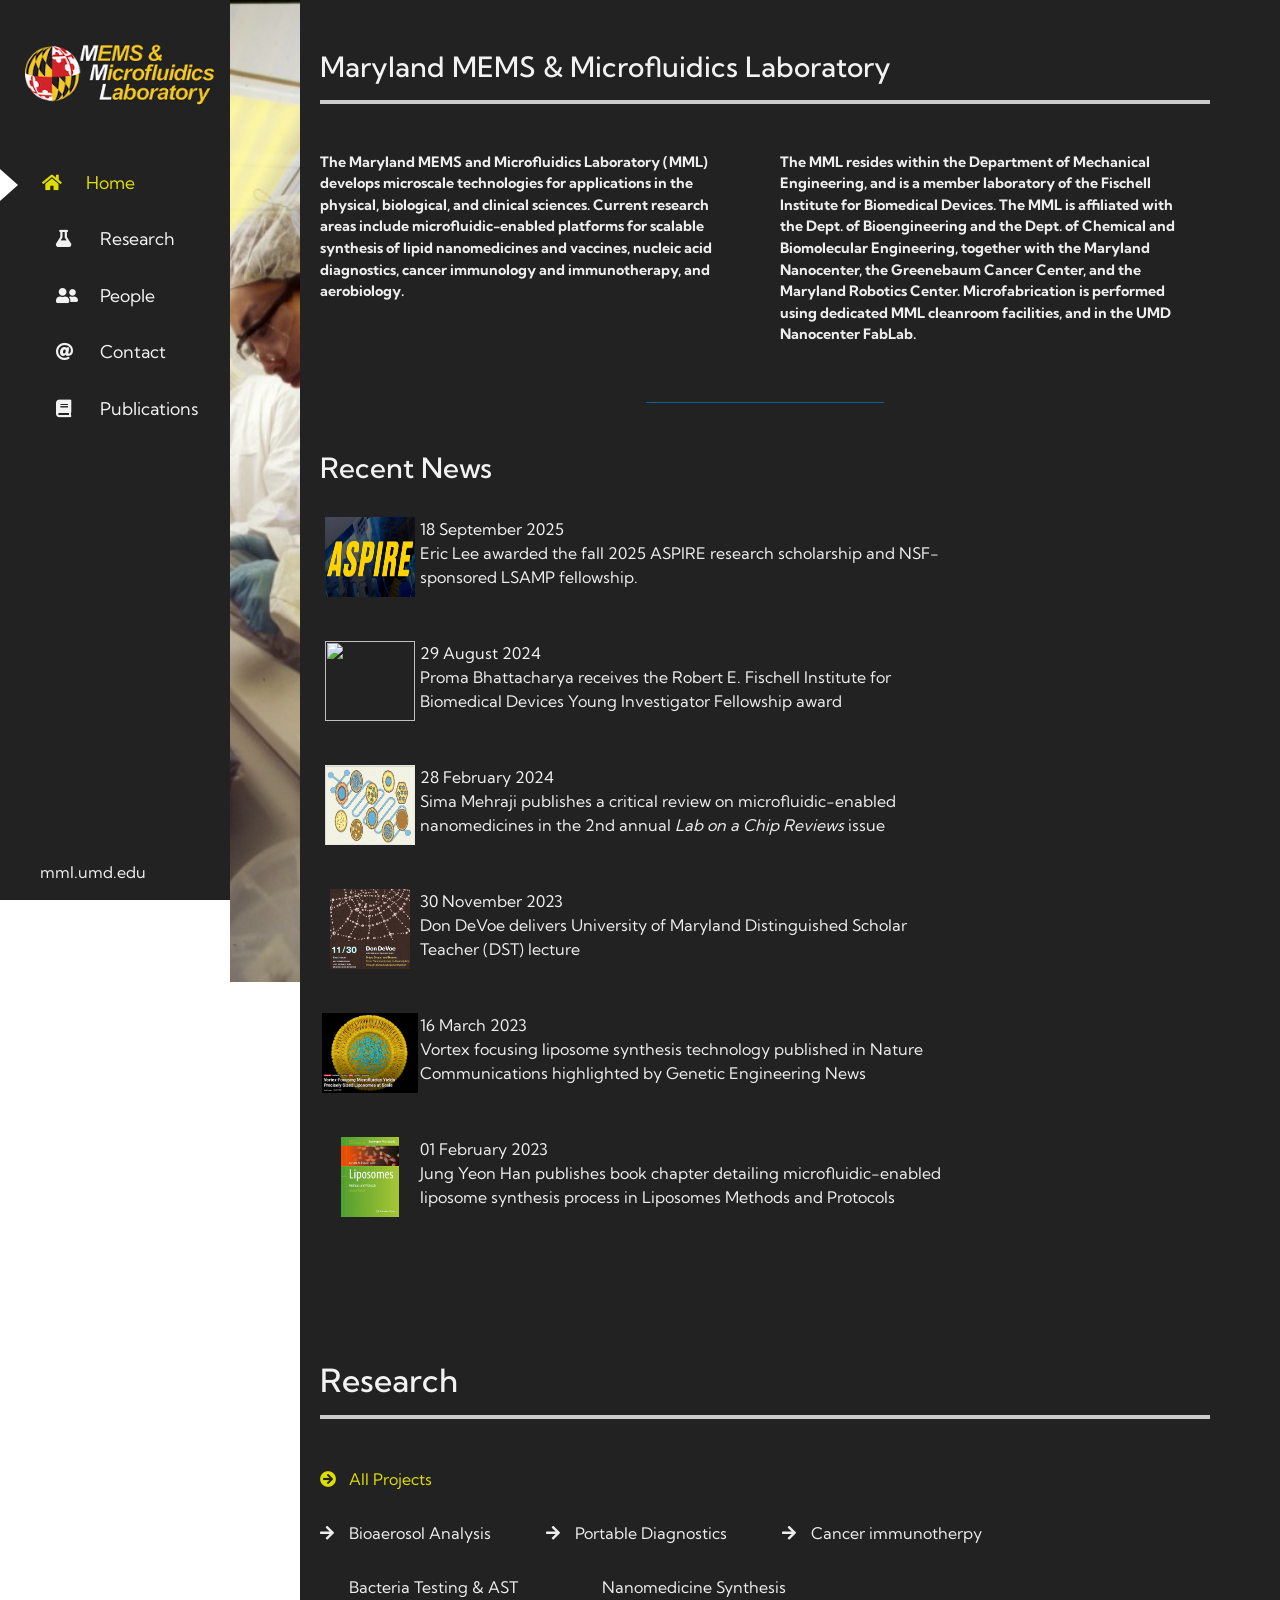
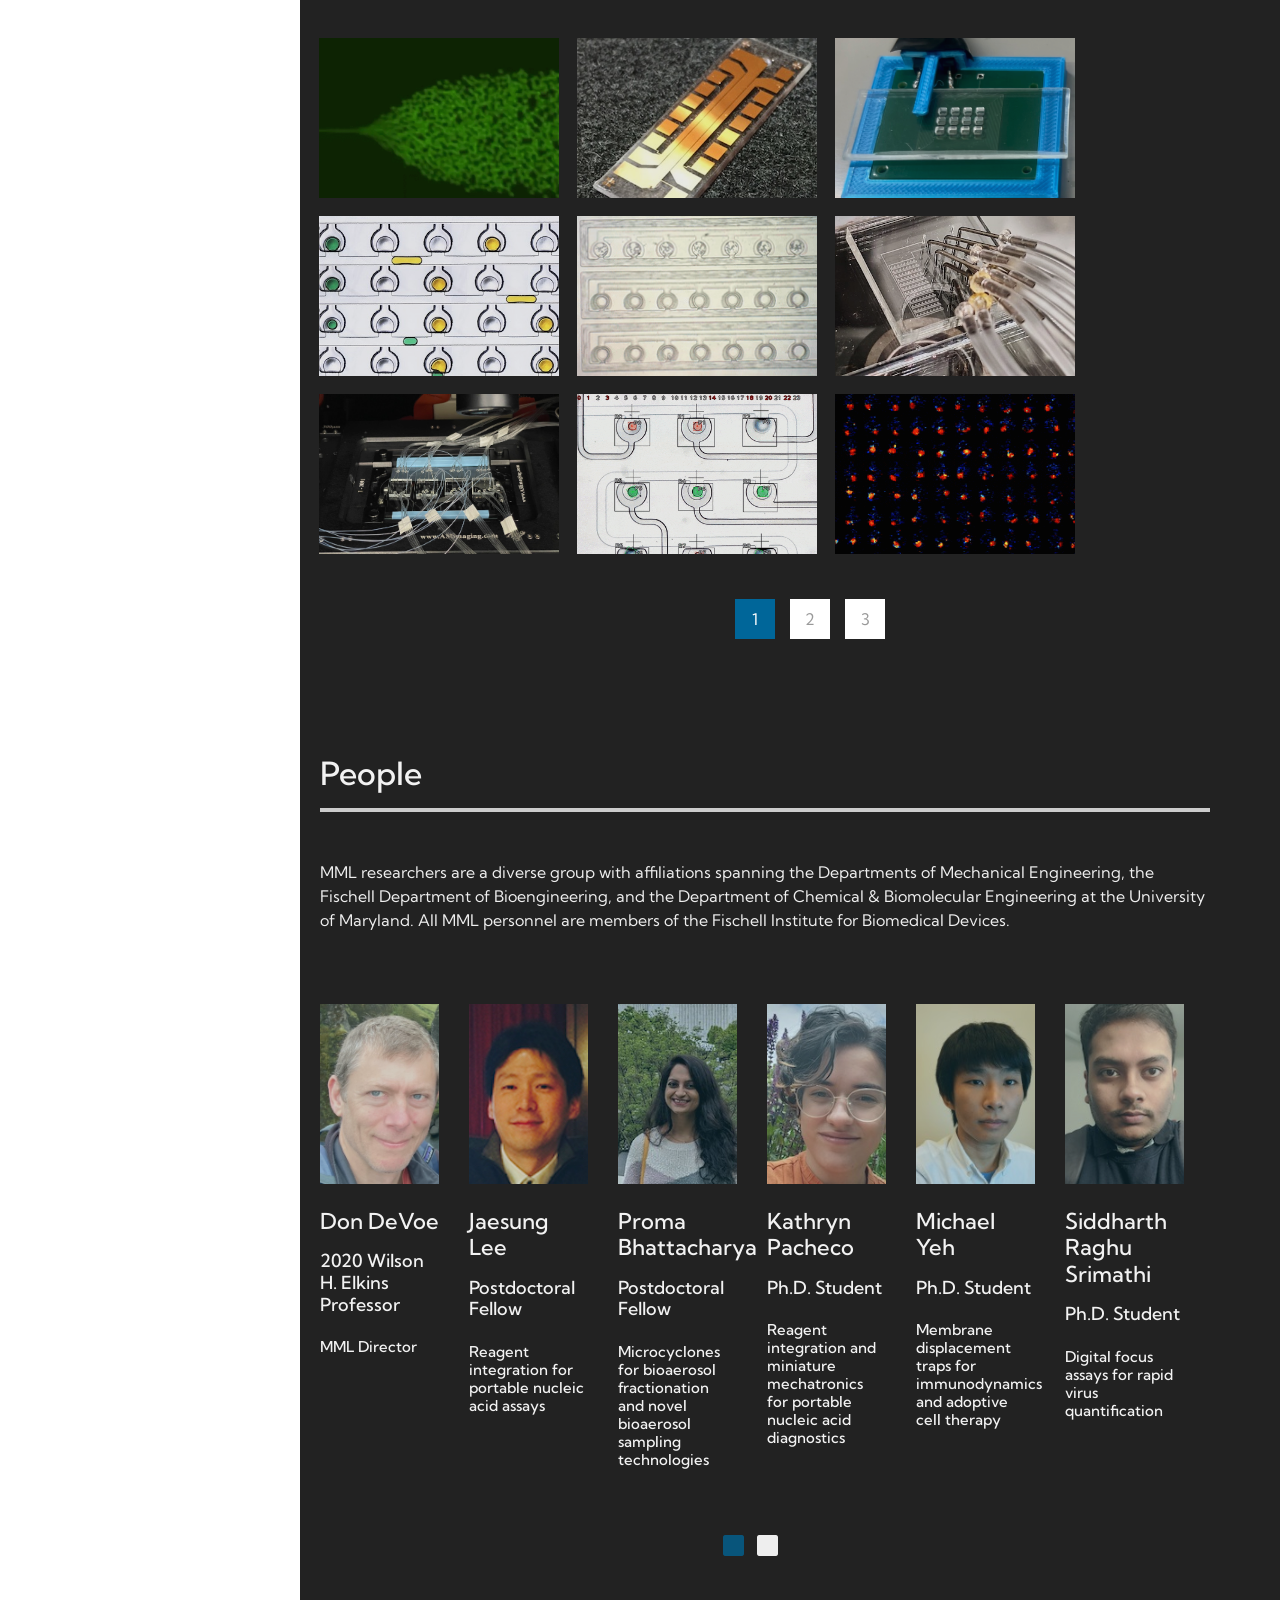
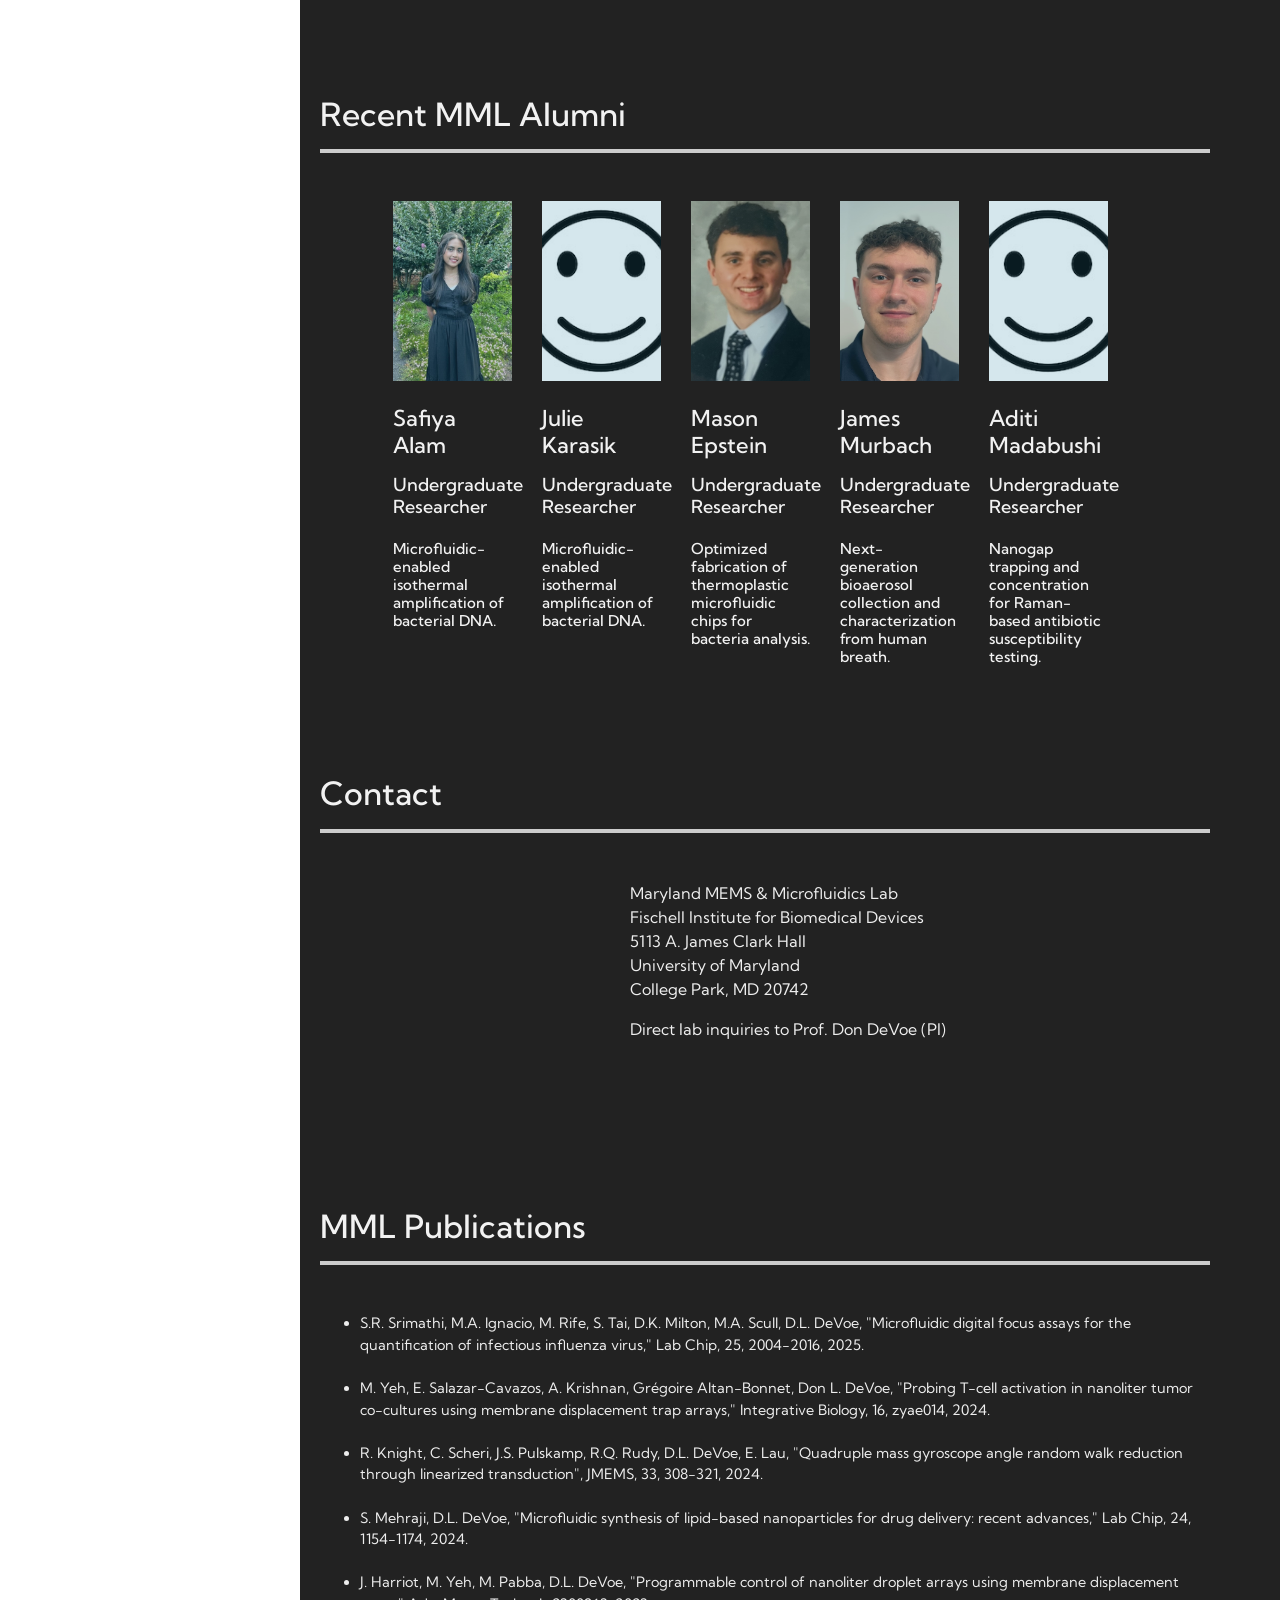
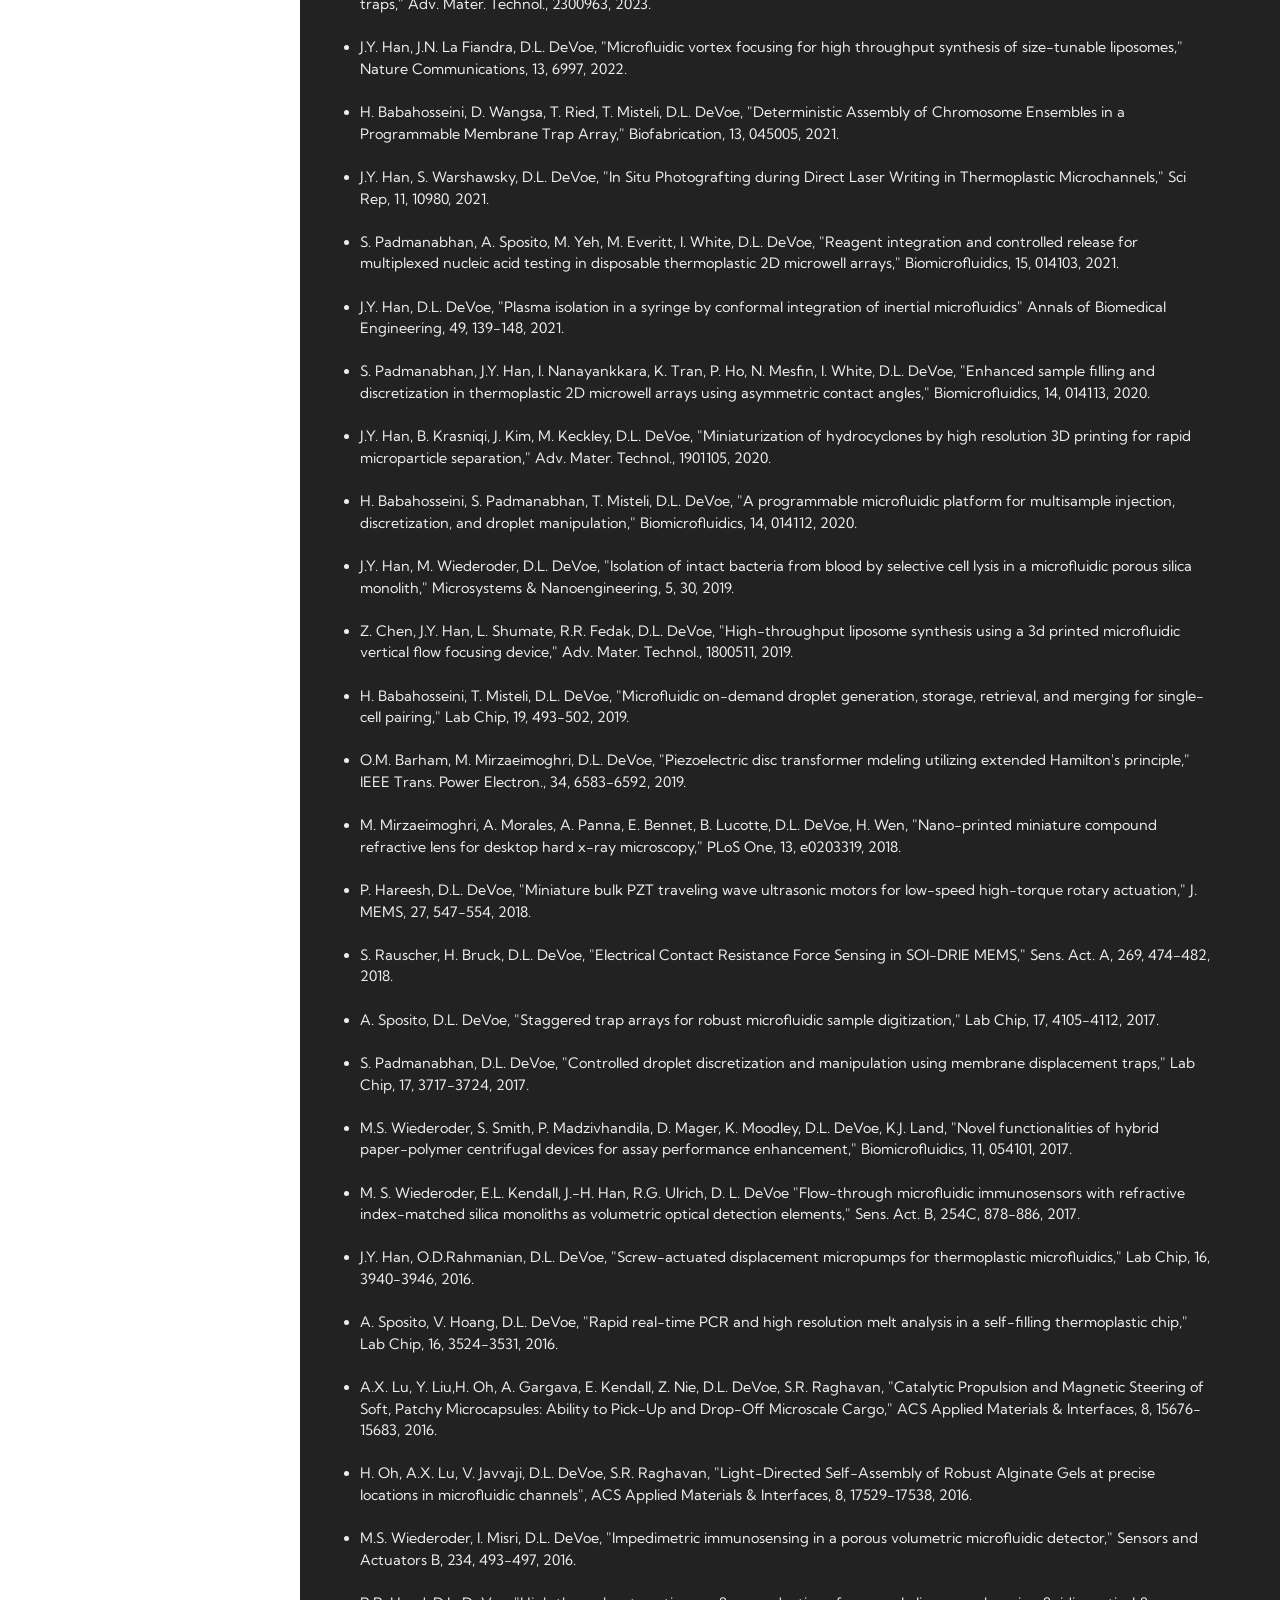
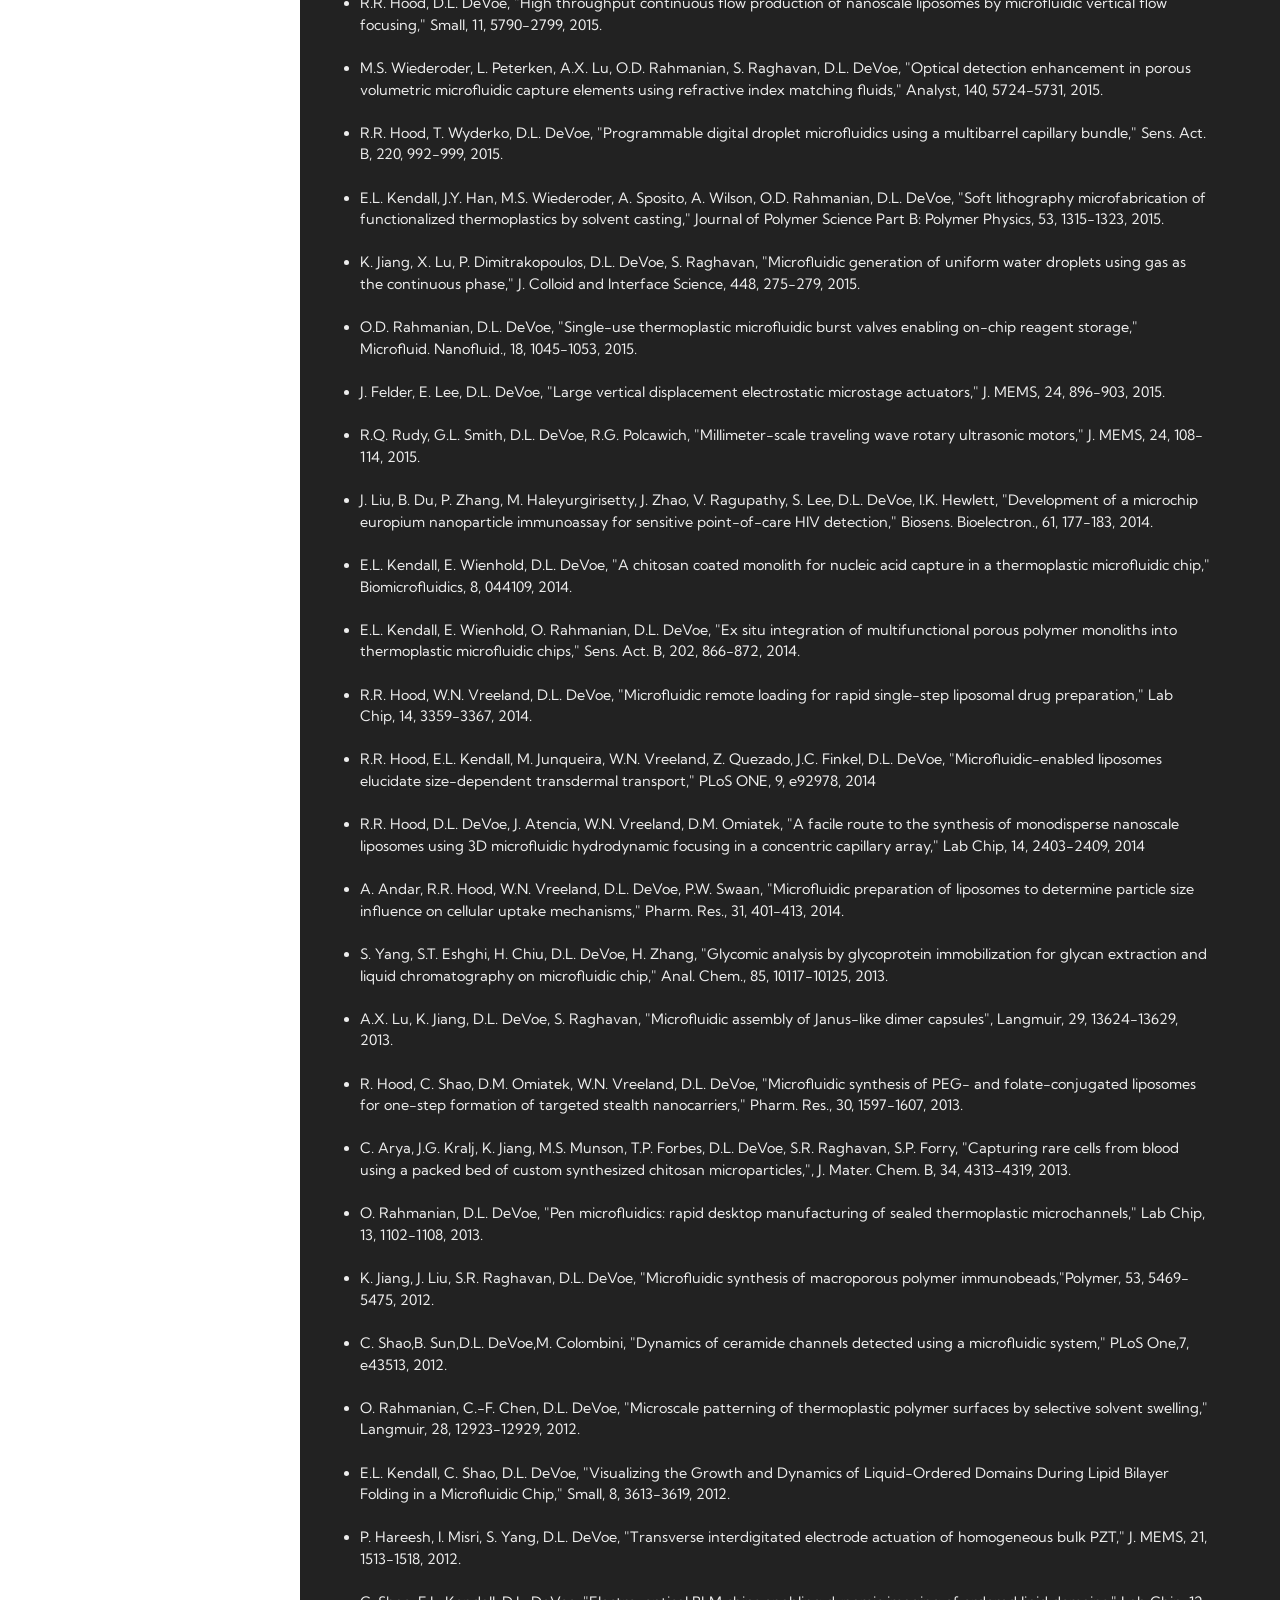
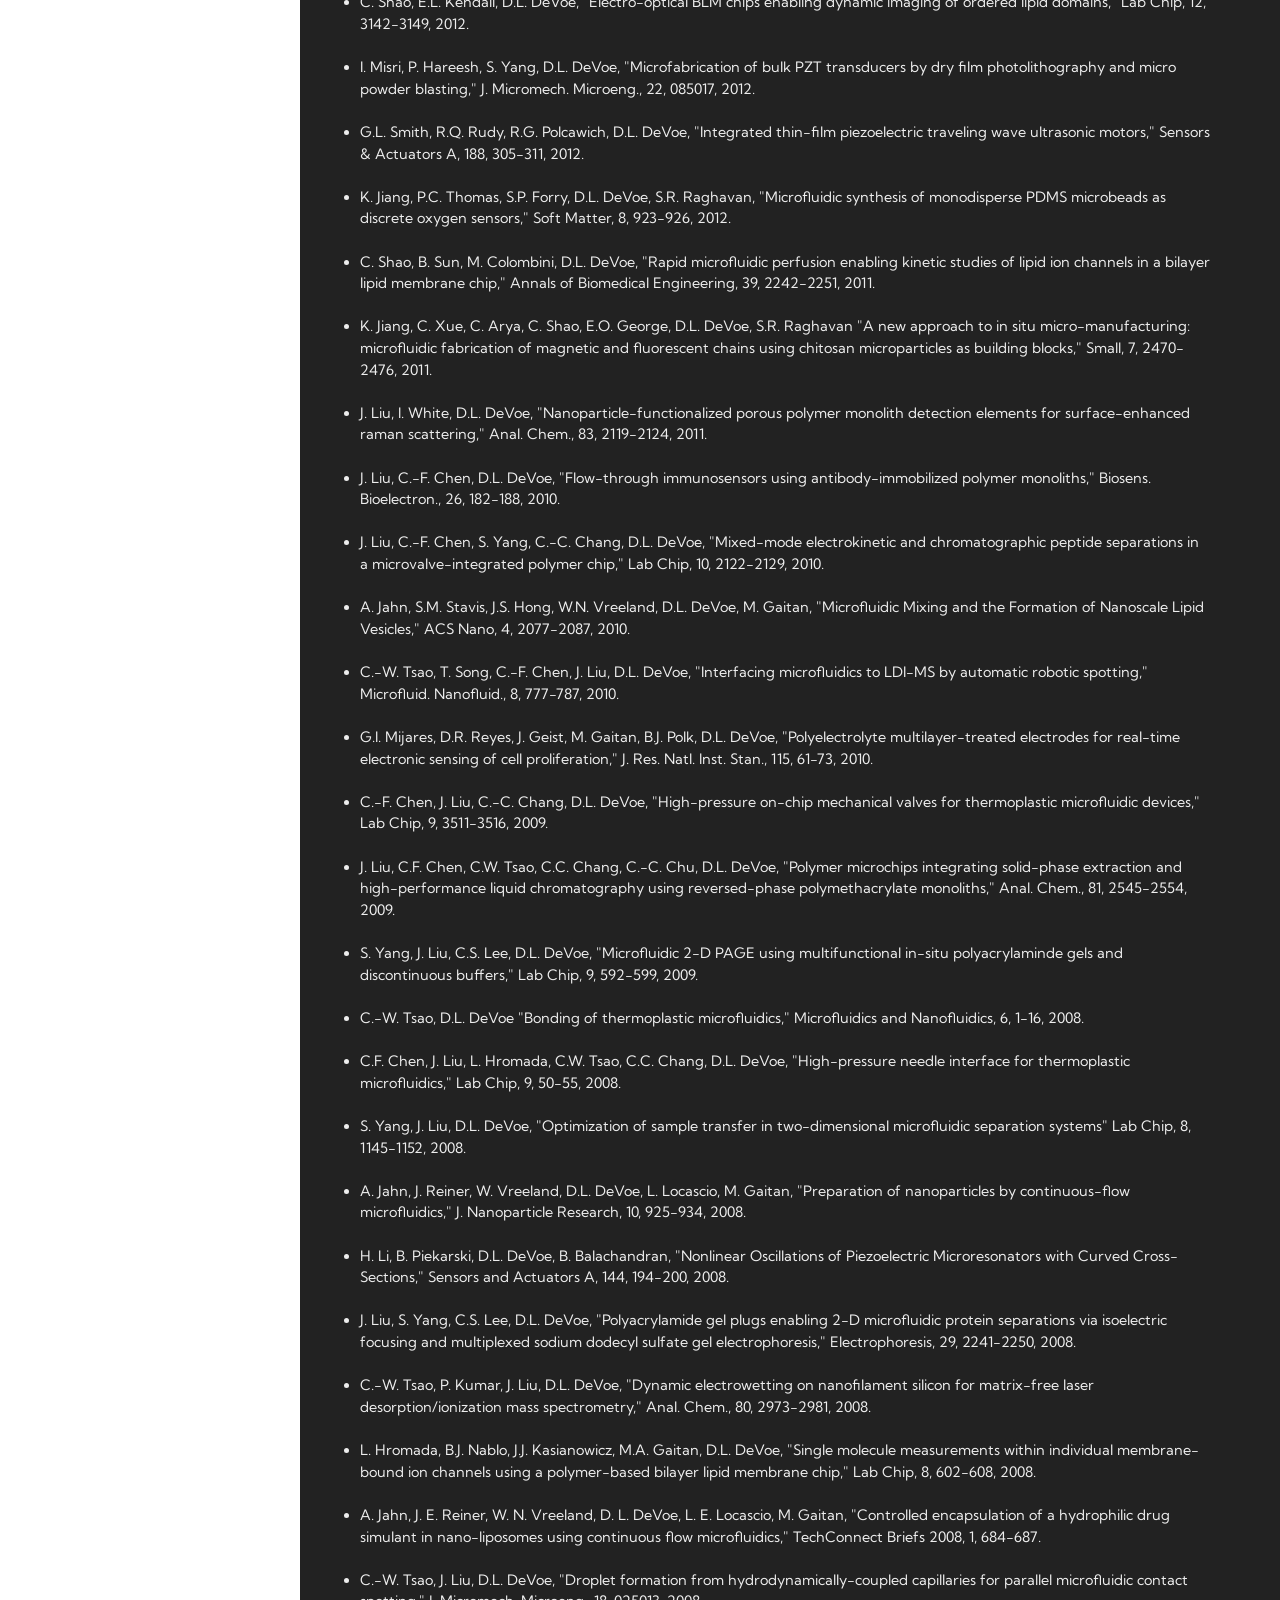
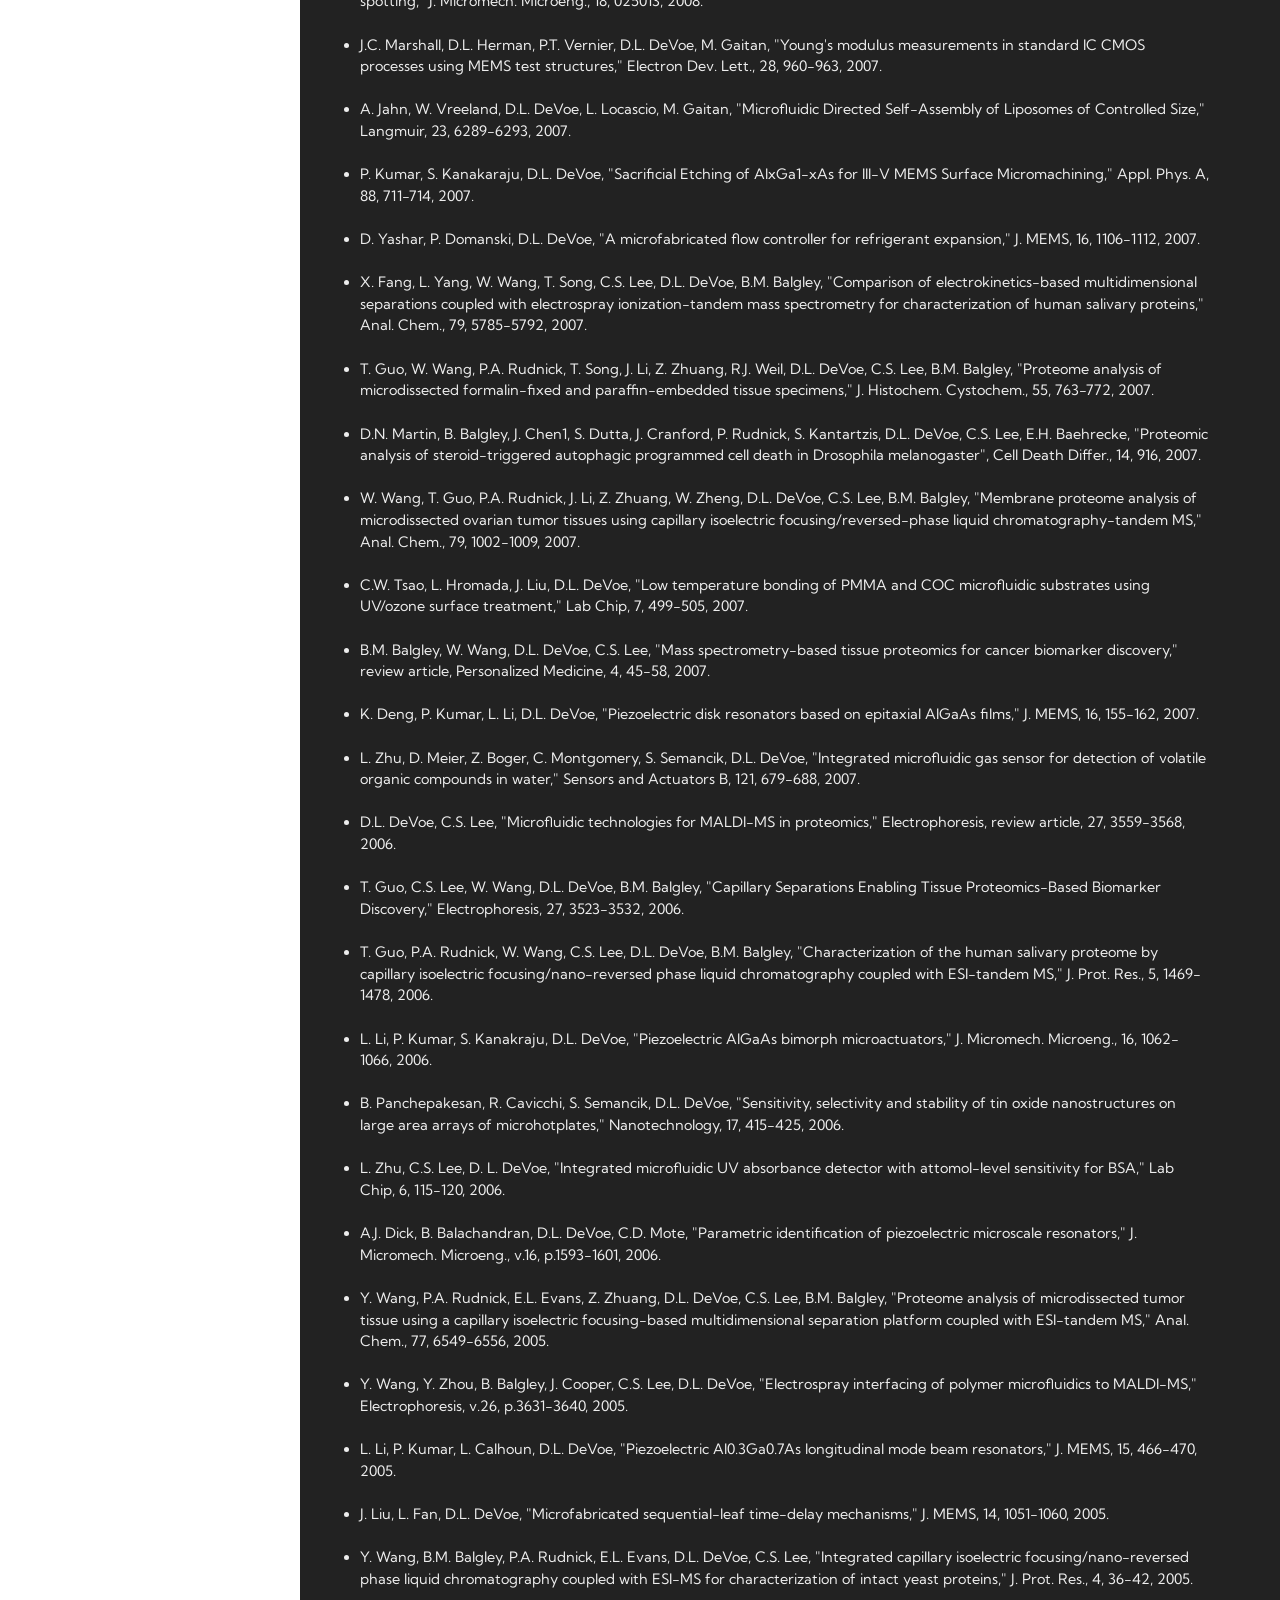
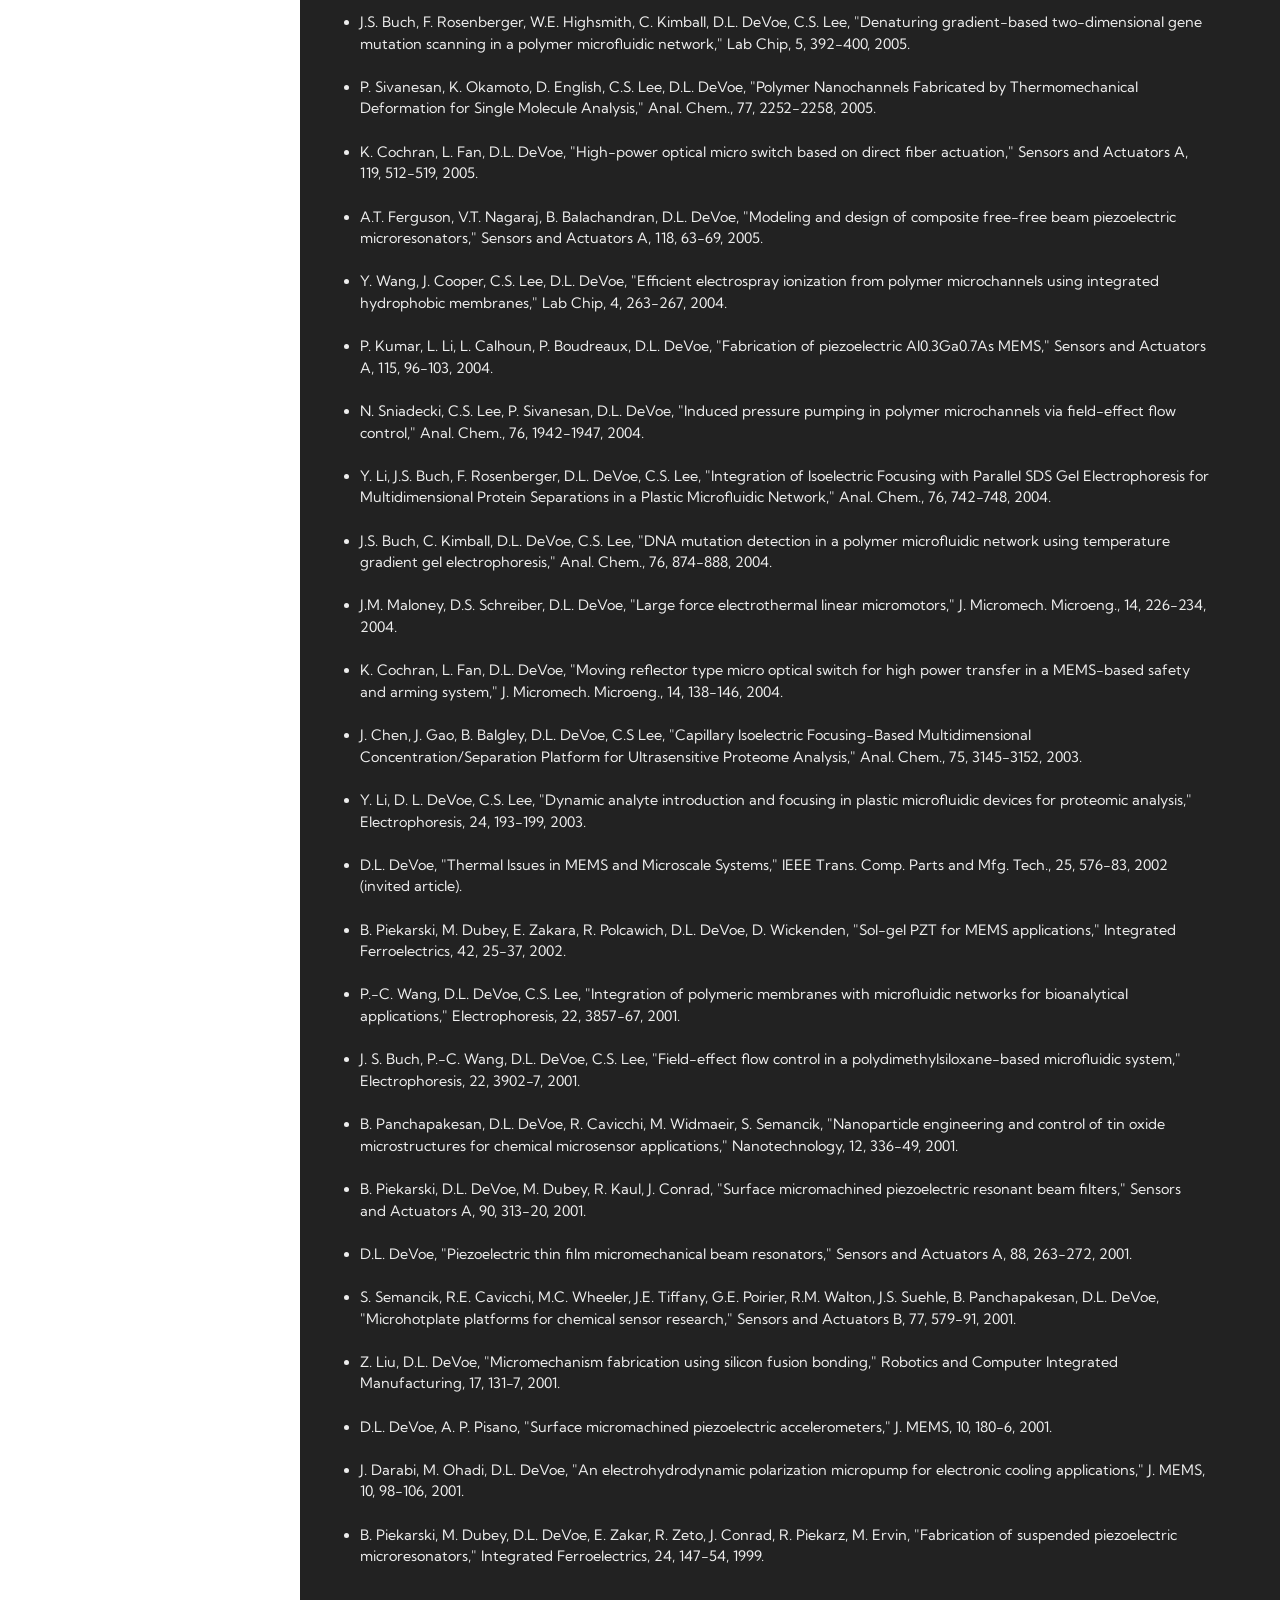
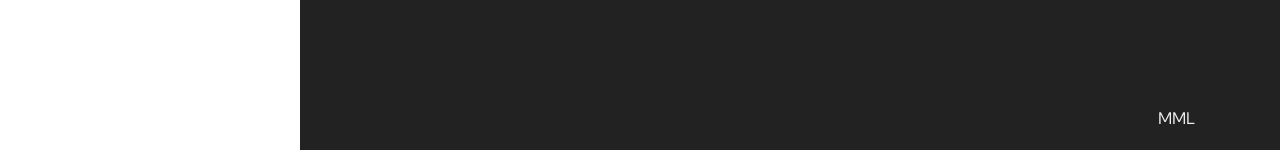
==== commit 8aa922ec: "Add files via upload" ====
--- a/index.html
+++ b/index.html
@@ -143,9 +143,9 @@
                   </div>
                   <div class="media-body">
                     <a href="https://fischellinstitute.umd.edu/news/story/robert-e-fischell-institute-for-biomedical-devices-invests-200k-in-the-future-of-biomedical-devices" class="d-block mb-2 tm-text-primary tm-post-link">
-                      18 September 2024 
+                      18 September 2025 
                       <p>
-                        Eric Lee awarded the fall 2024 ASPIRE research scholarship and NSF-sponsored LSAMP fellowship.
+                        Eric Lee awarded the fall 2025 ASPIRE research scholarship and NSF-sponsored LSAMP fellowship.
                       </p>
                     </a>
                   </div>                 
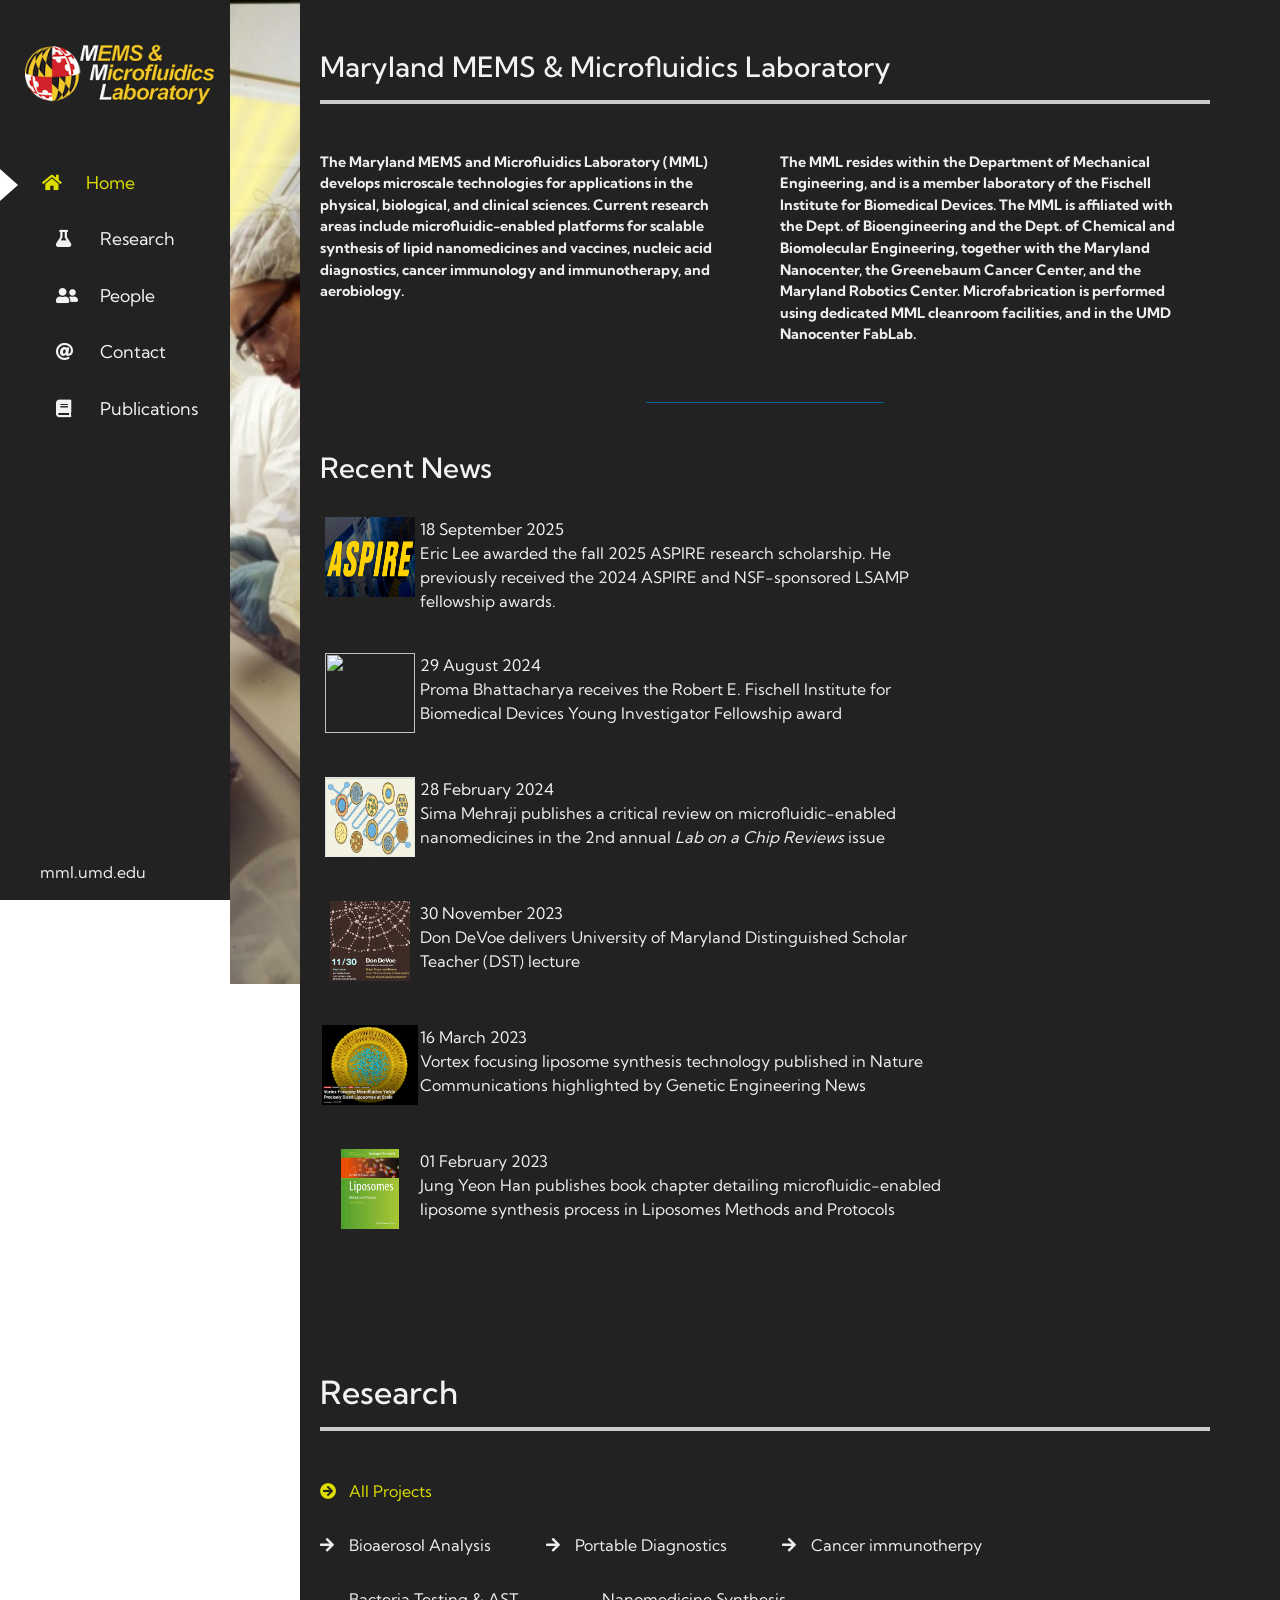
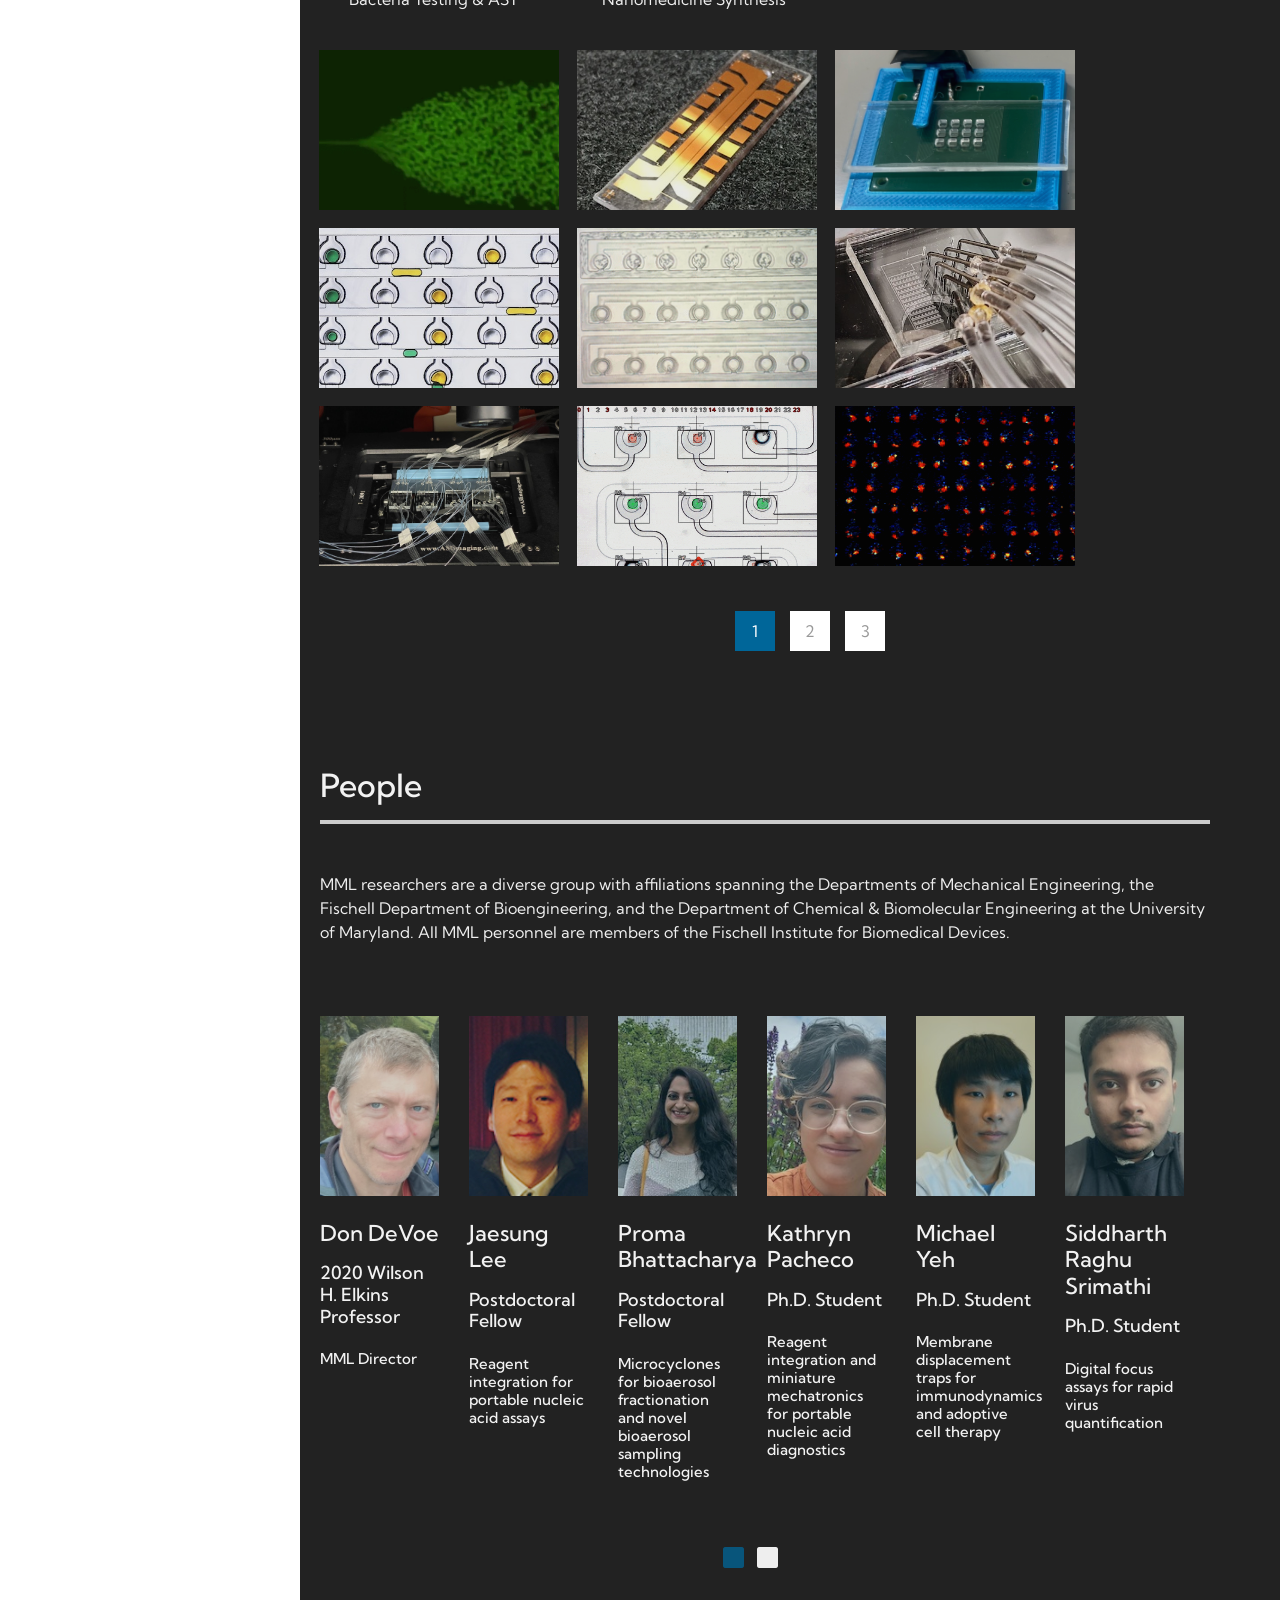
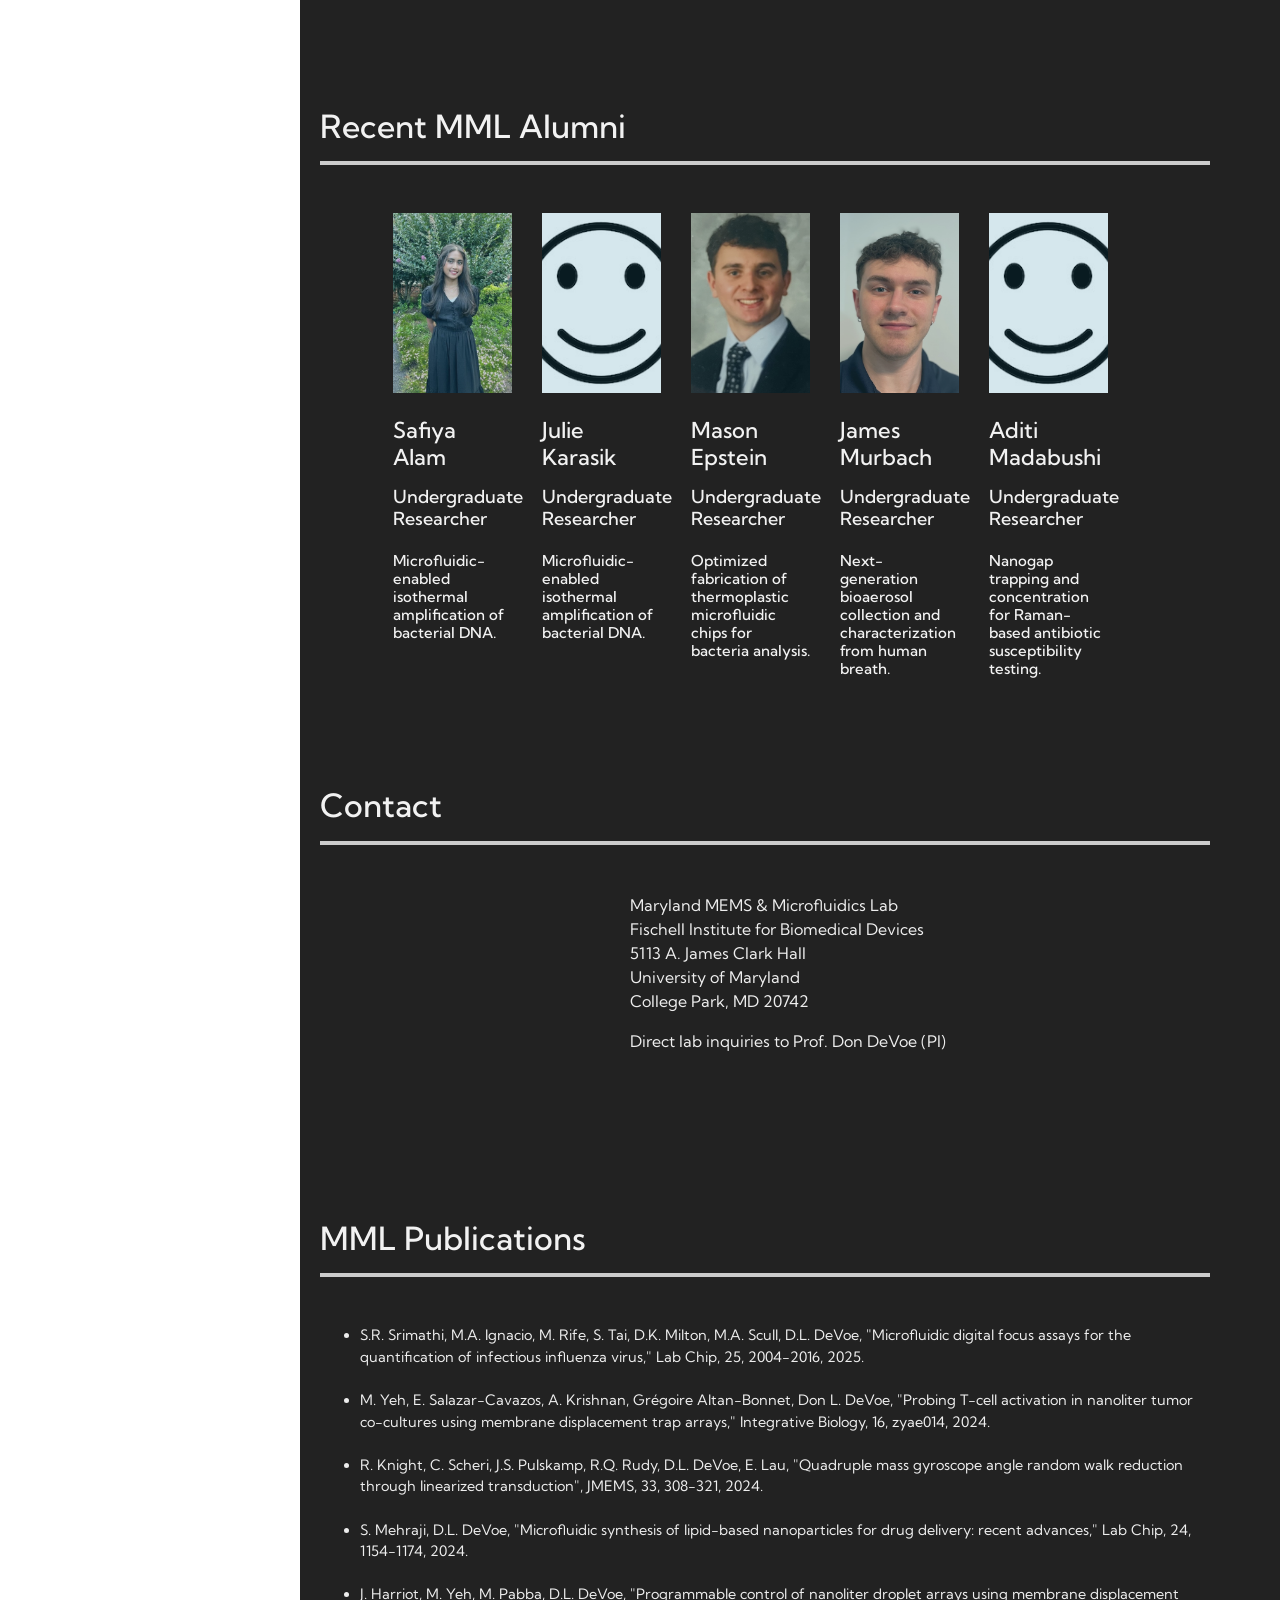
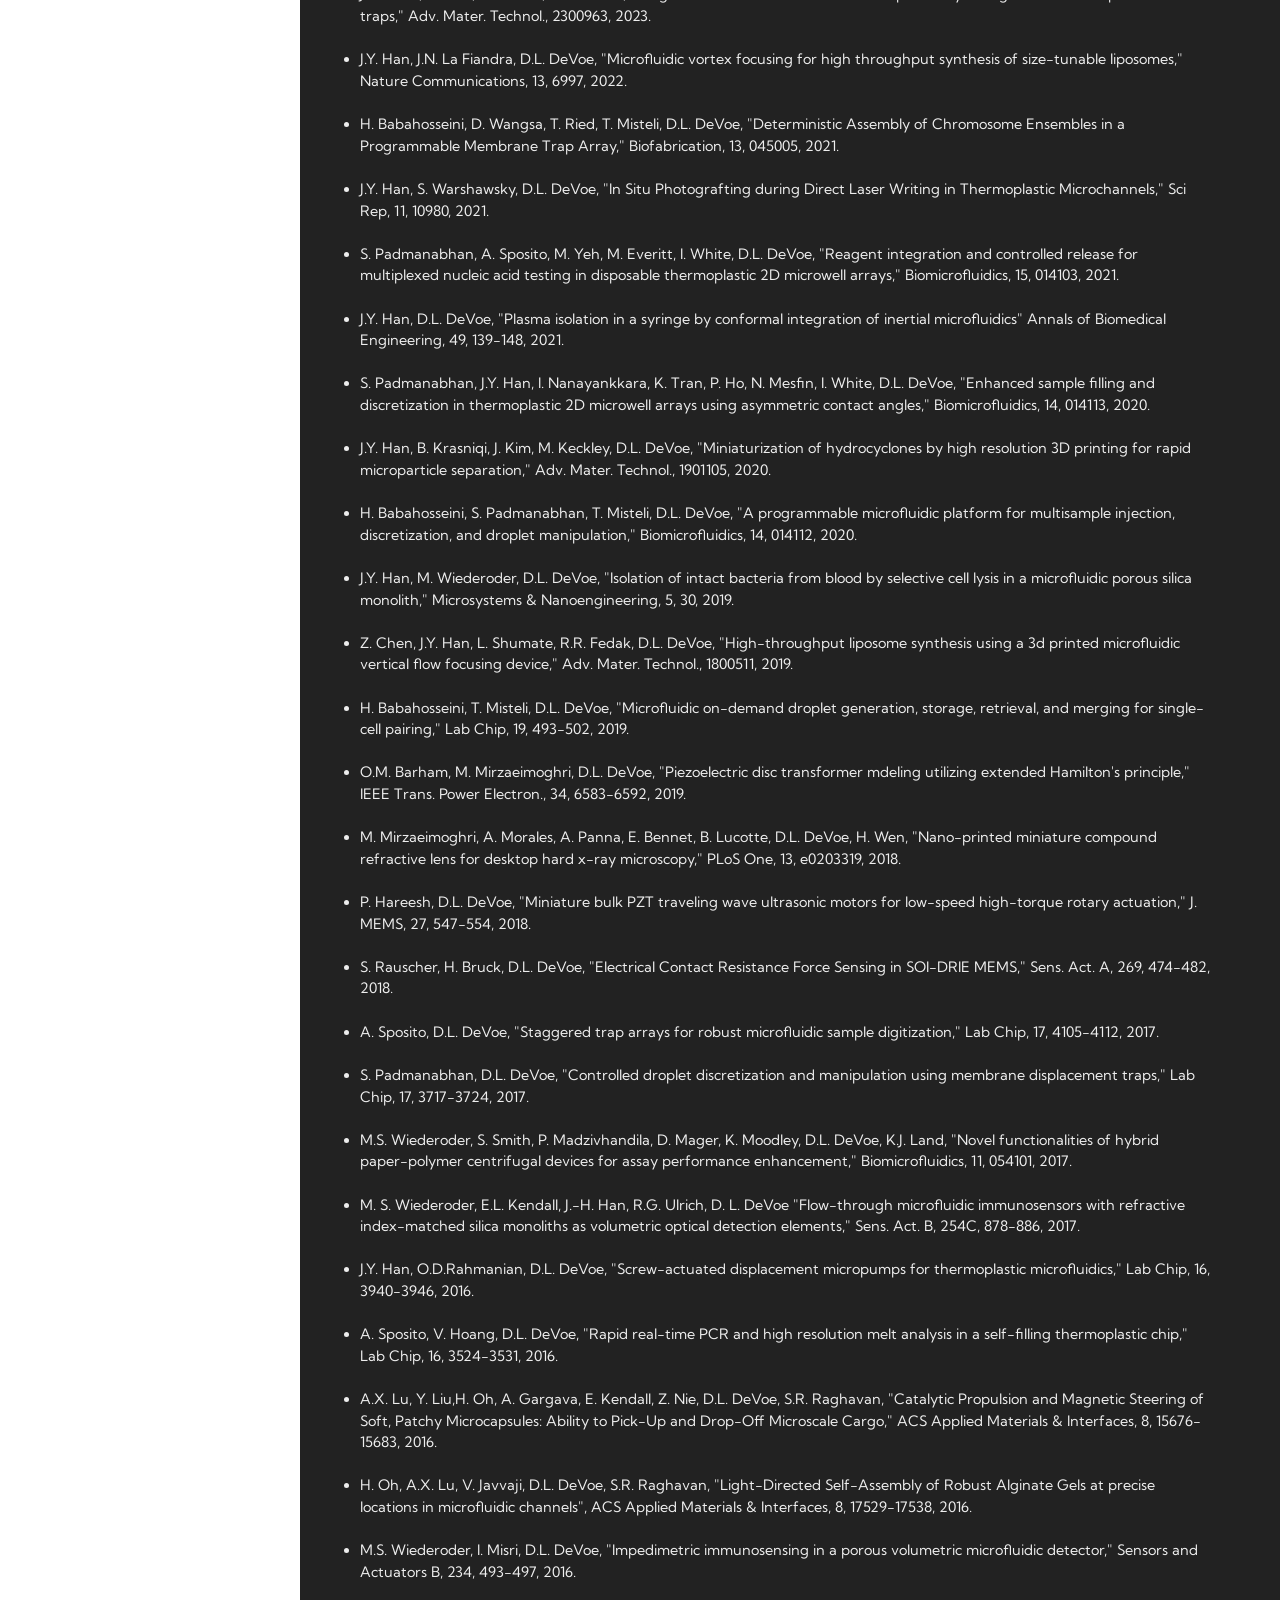
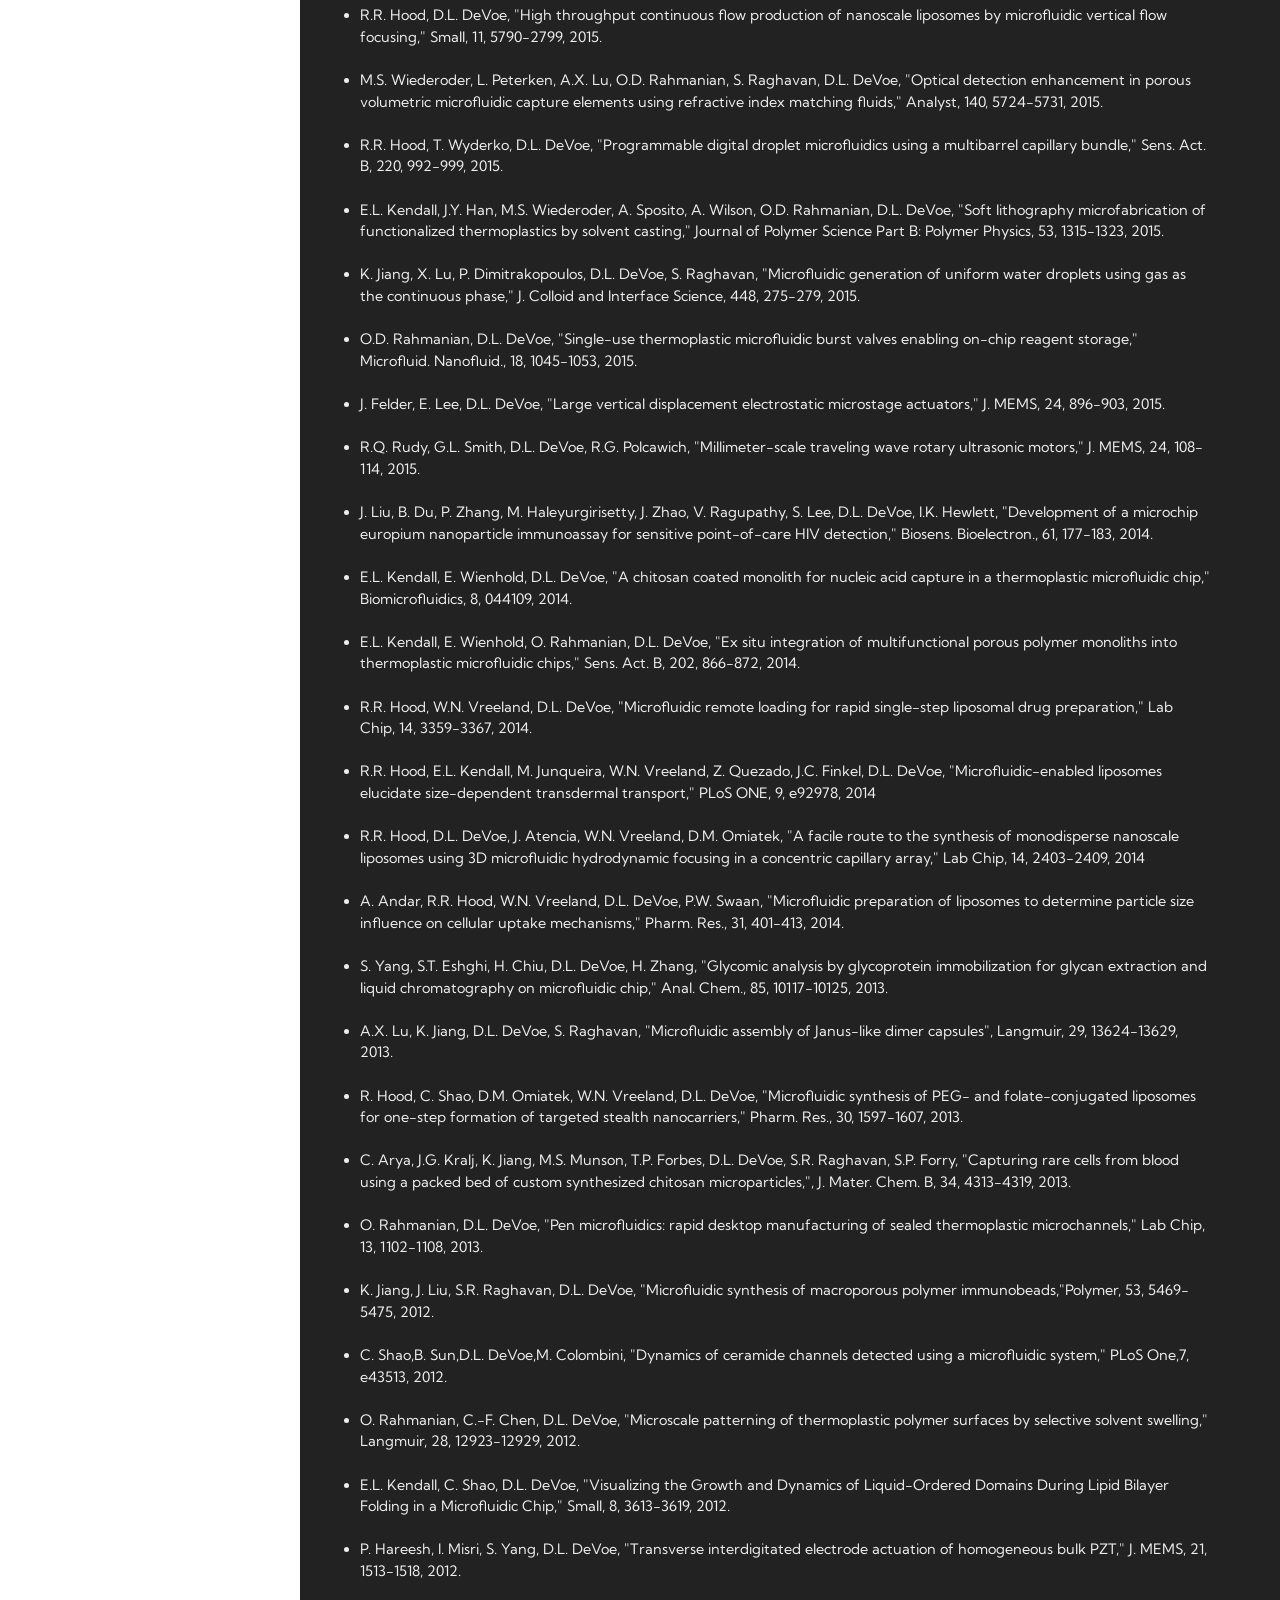
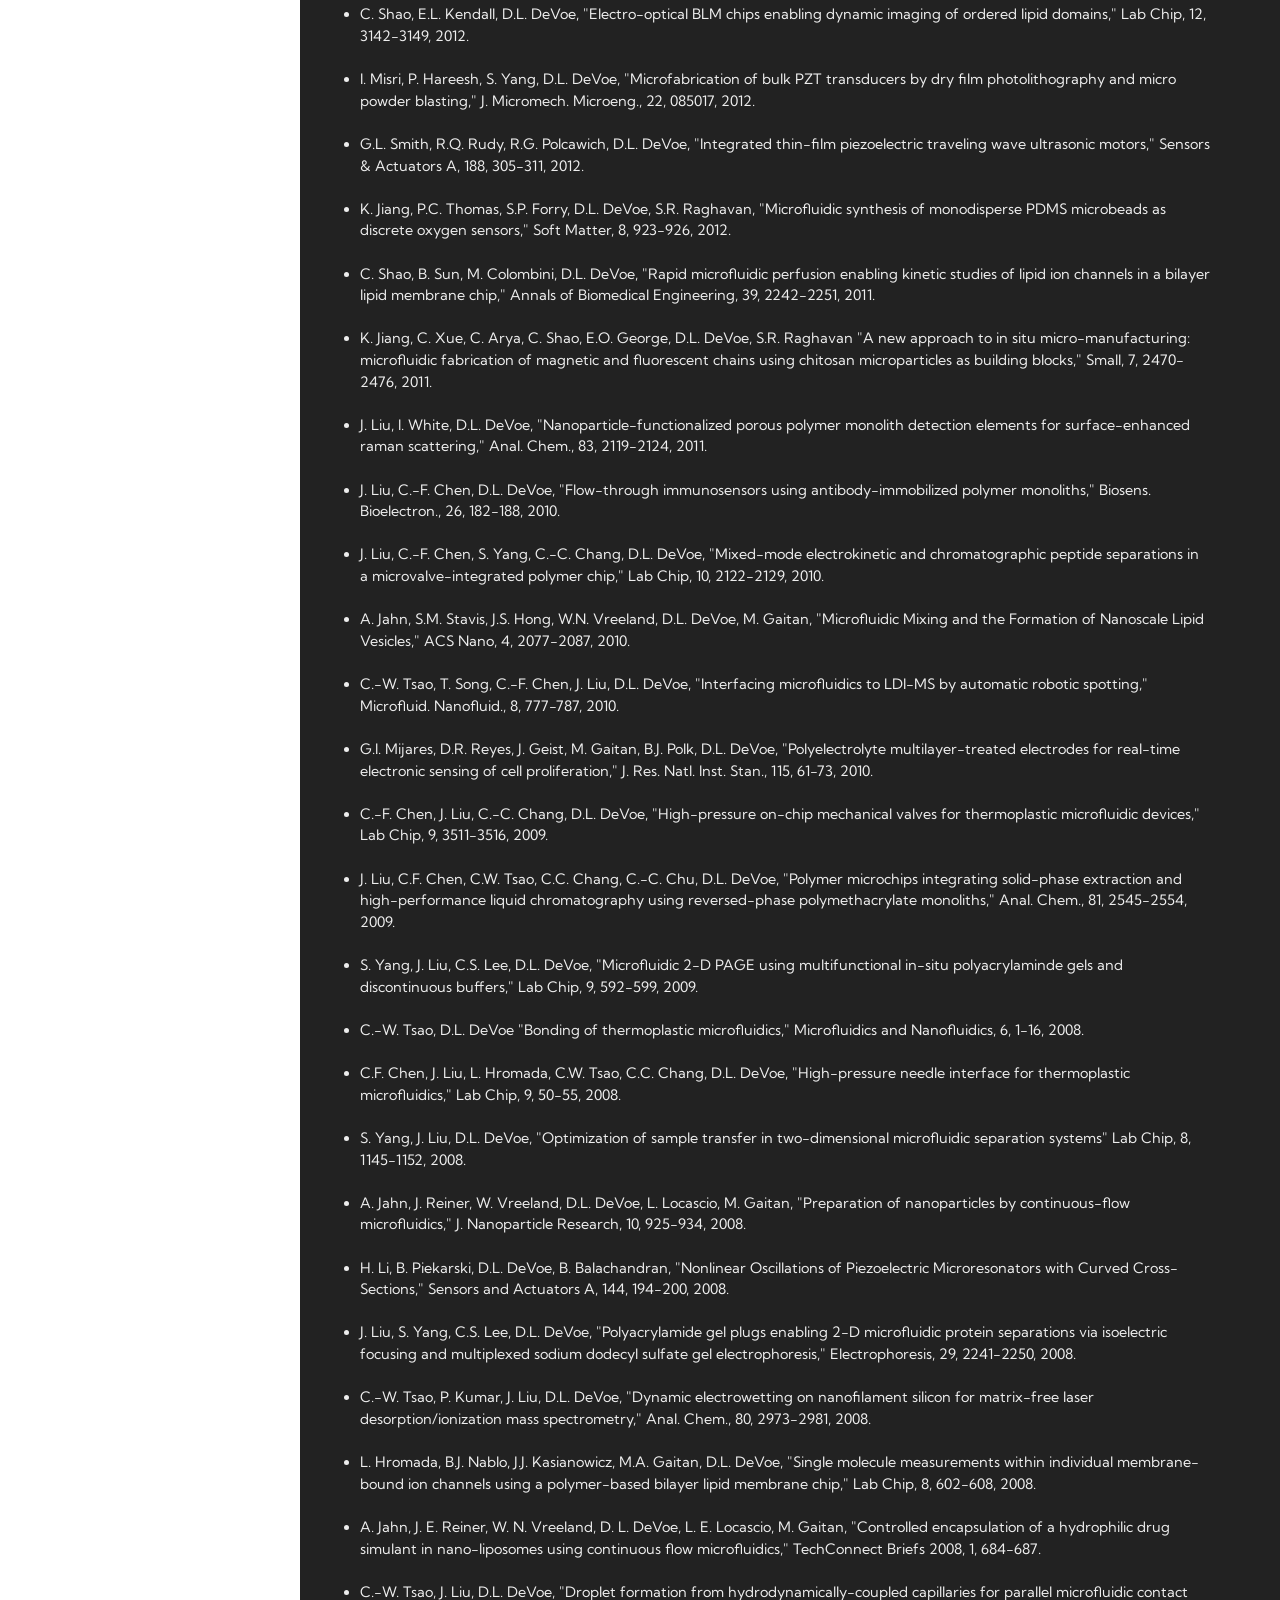
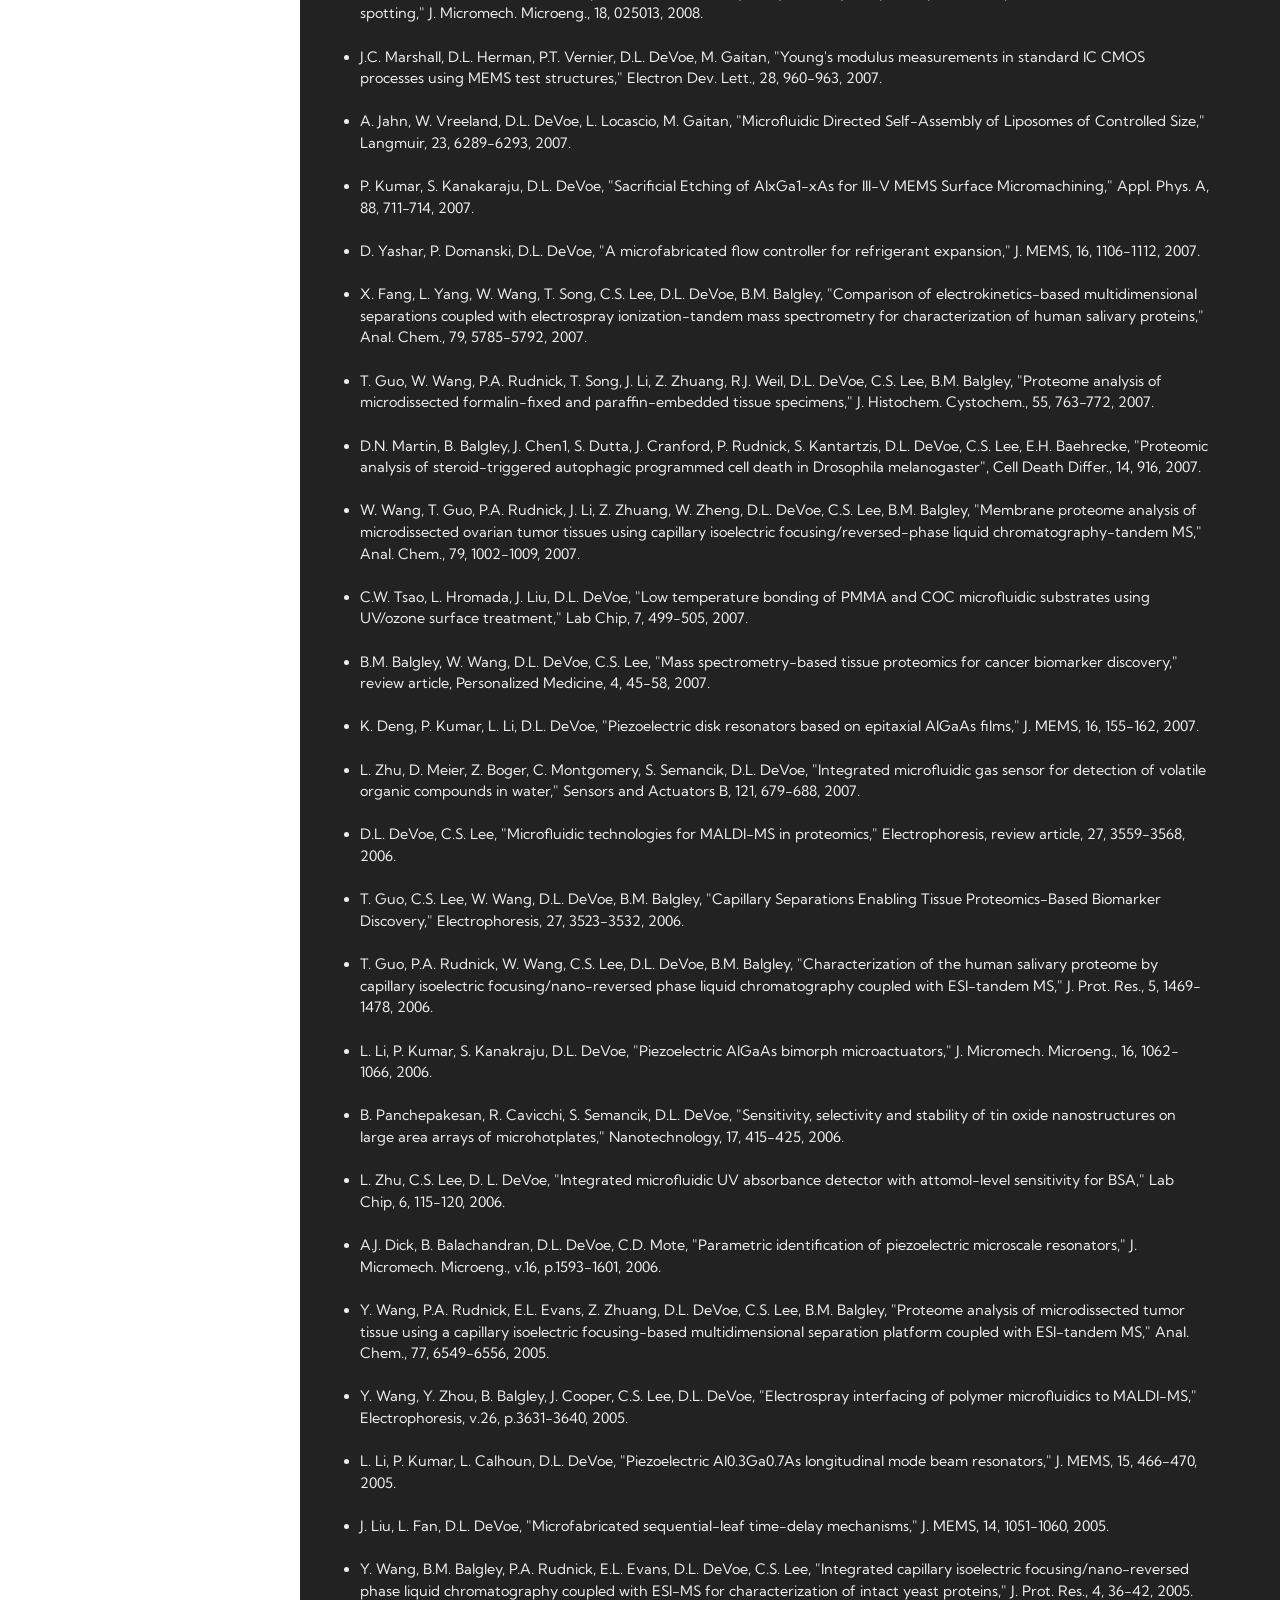
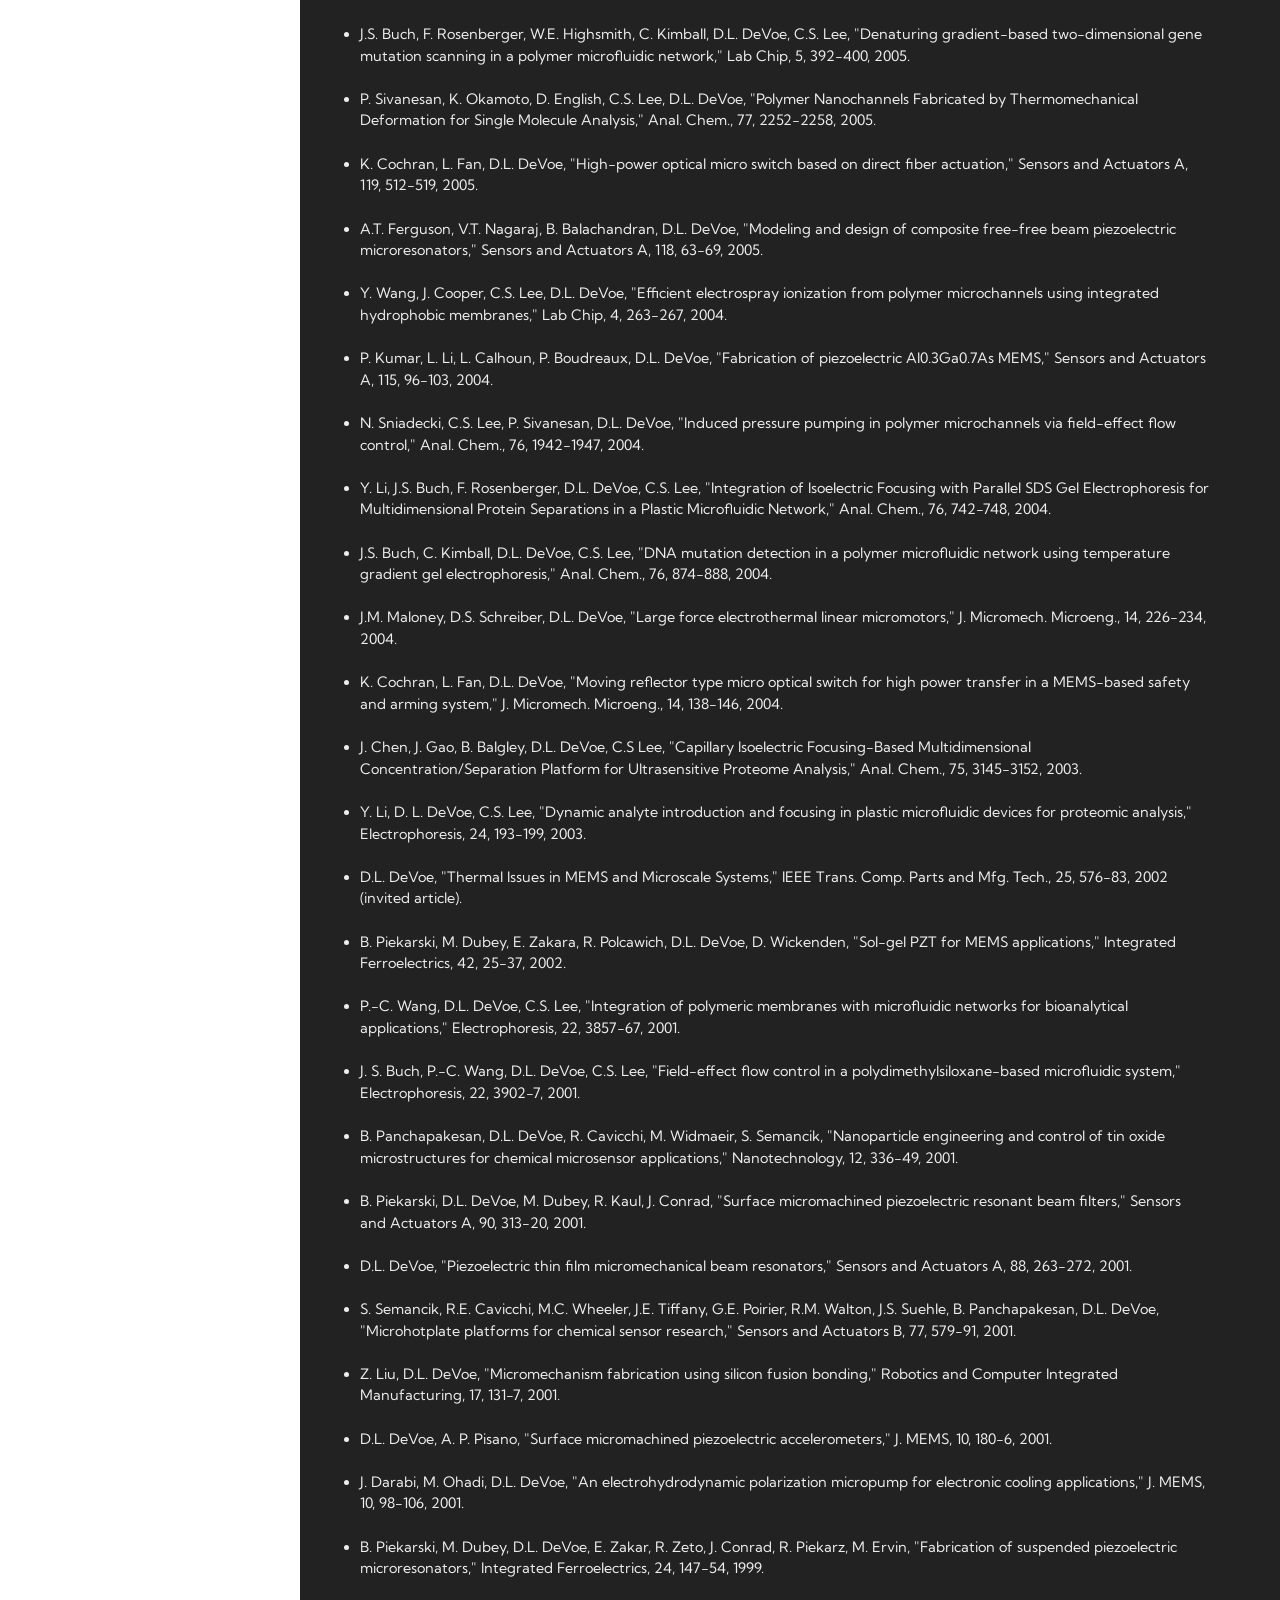
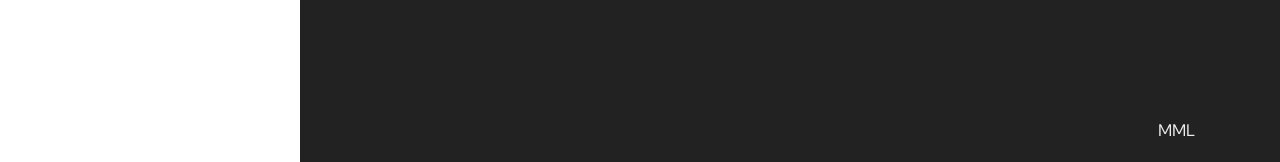
==== commit 242c7567: "Add files via upload" ====
--- a/index.html
+++ b/index.html
@@ -145,7 +145,7 @@
                     <a href="https://fischellinstitute.umd.edu/news/story/robert-e-fischell-institute-for-biomedical-devices-invests-200k-in-the-future-of-biomedical-devices" class="d-block mb-2 tm-text-primary tm-post-link">
                       18 September 2025 
                       <p>
-                        Eric Lee awarded the fall 2025 ASPIRE research scholarship and NSF-sponsored LSAMP fellowship.
+                        Eric Lee awarded the fall 2025 ASPIRE research scholarship. He previously received the 2024 ASPIRE and NSF-sponsored LSAMP fellowship awards.
                       </p>
                     </a>
                   </div>                 
